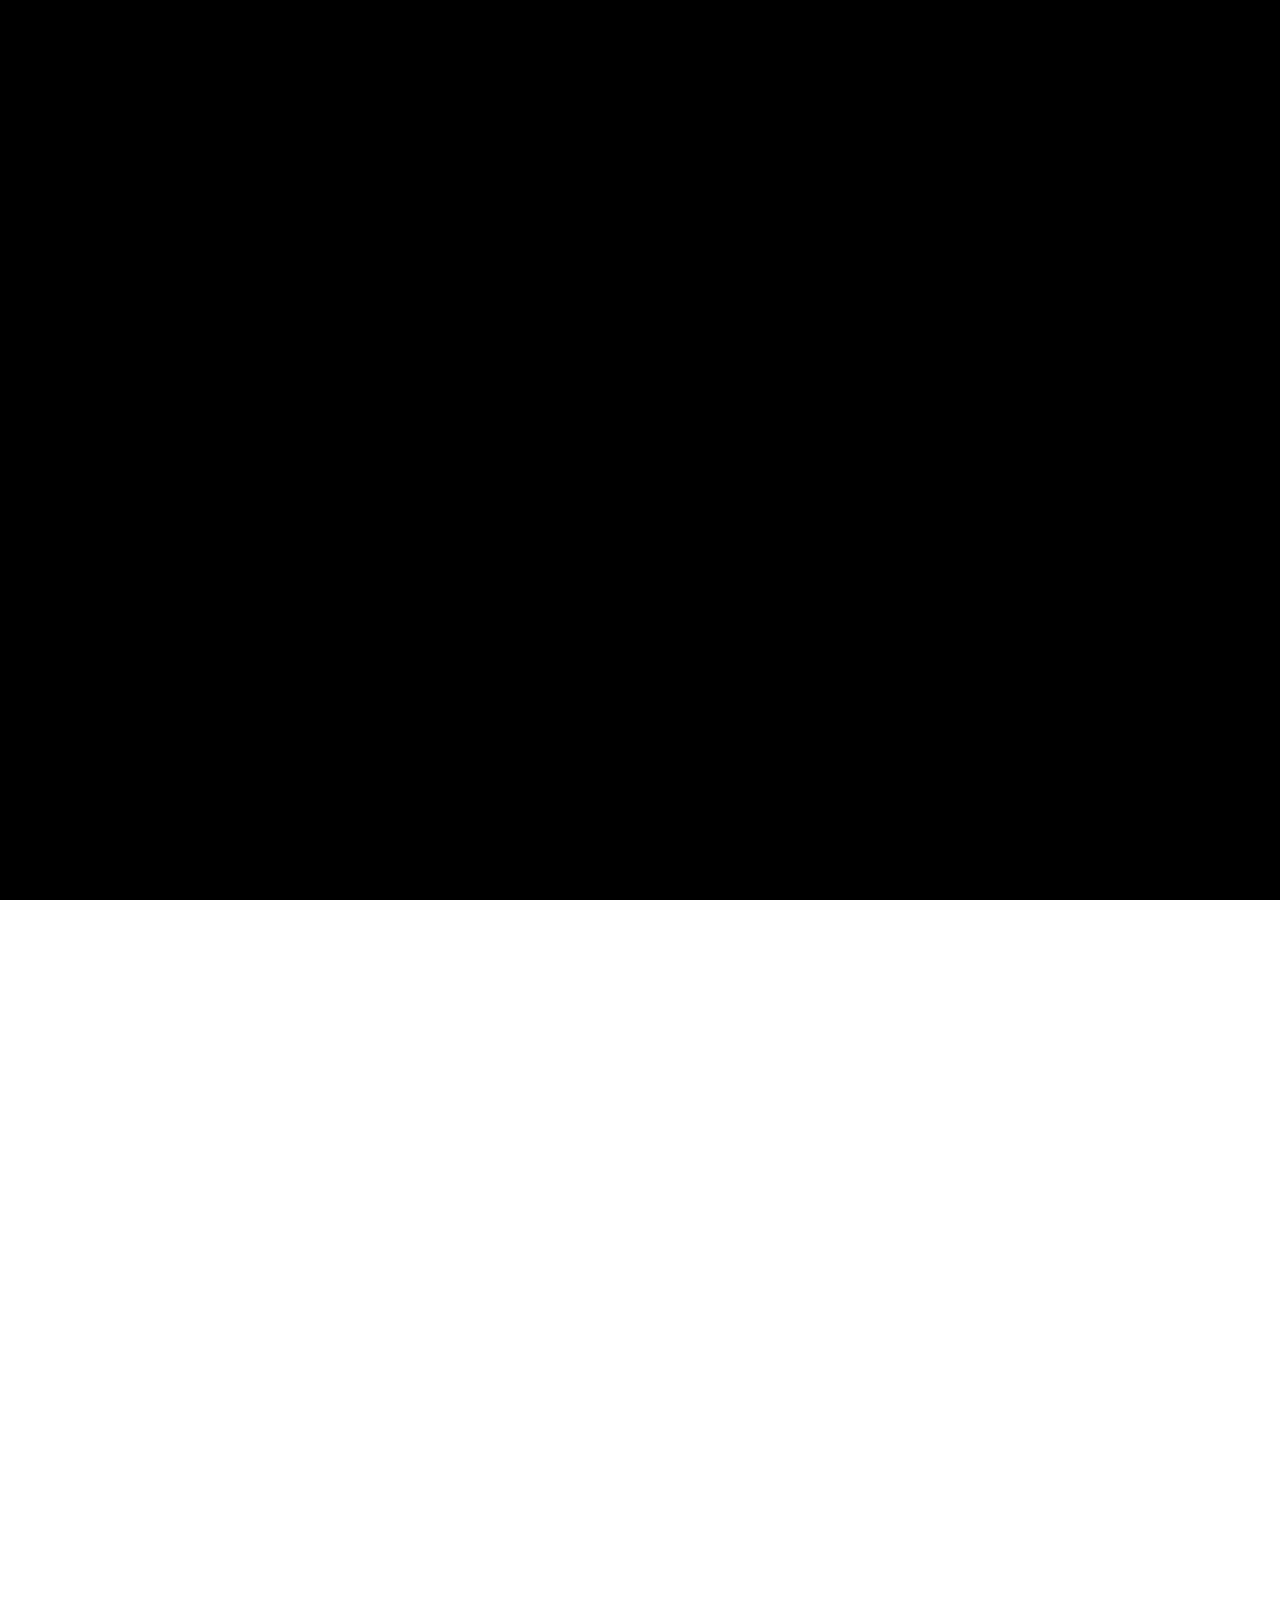
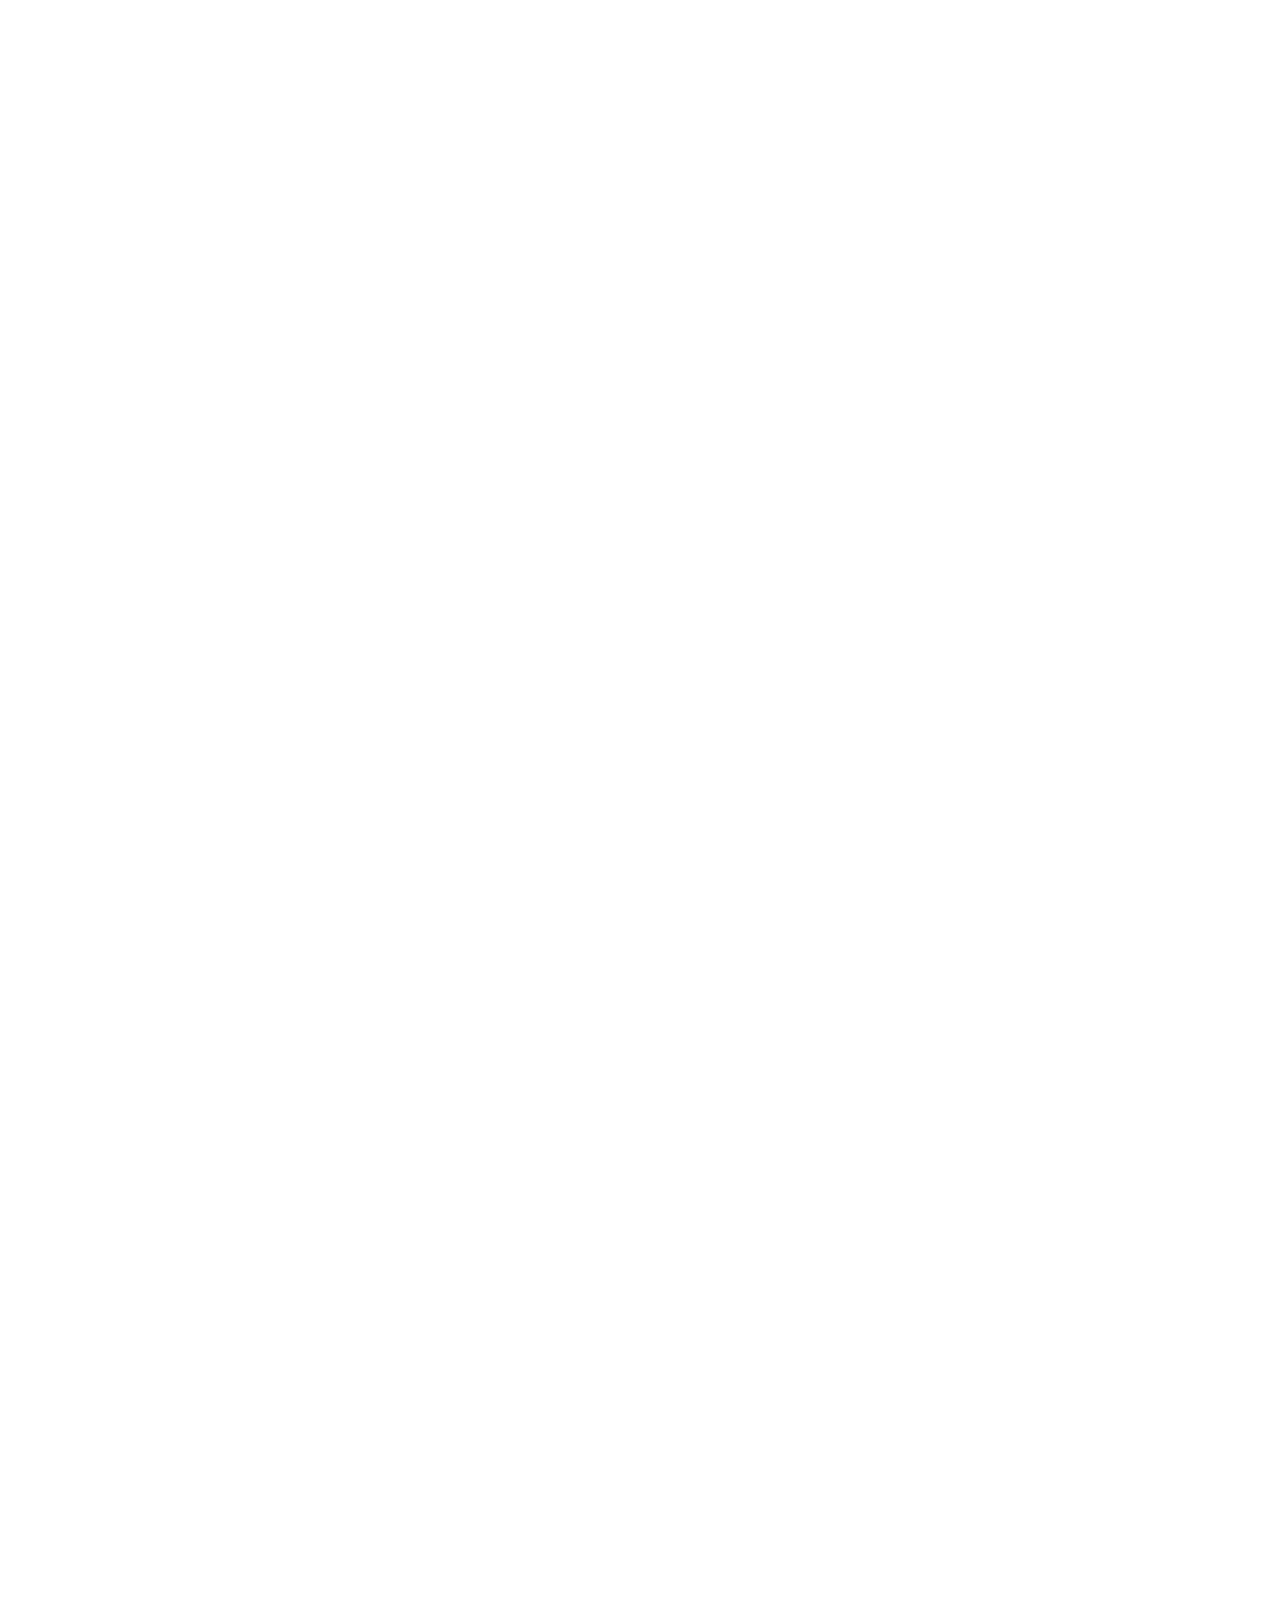
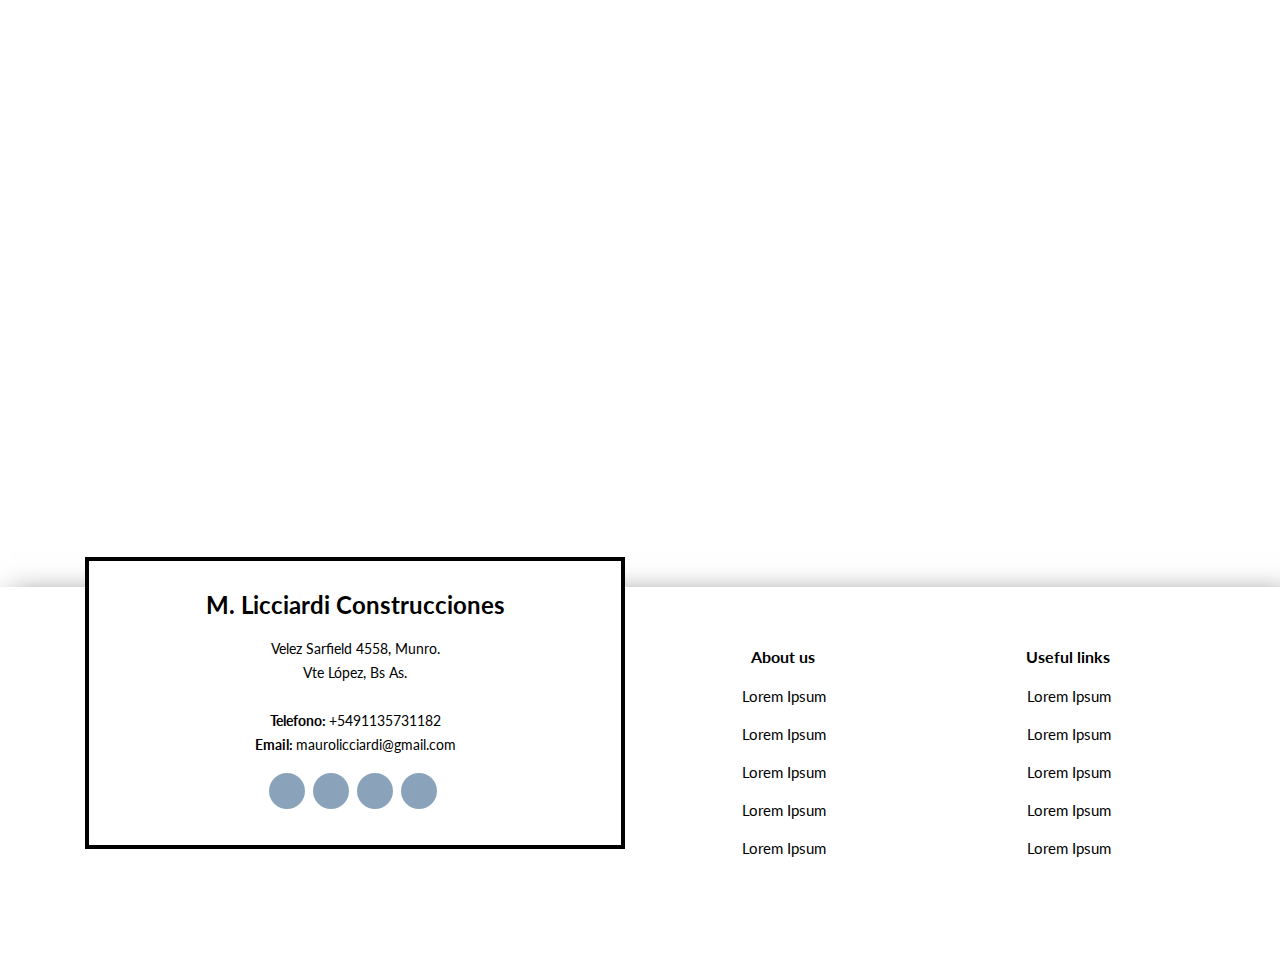
==== index.html @ 8942b412 "Add files via upload" ====
<!doctype html>
<html lang="en">
  <head>
    <title>M. Licciardi
    </title>
    <!-- Required meta tags -->
    <meta charset="utf-8">
    <meta name="viewport" content="width=device-width, initial-scale=1, shrink-to-fit=no">

    <!-- Bootstrap CSS -->
    <link rel="stylesheet" href="https://stackpath.bootstrapcdn.com/bootstrap/4.3.1/css/bootstrap.min.css" integrity="sha384-ggOyR0iXCbMQv3Xipma34MD+dH/1fQ784/j6cY/iJTQUOhcWr7x9JvoRxT2MZw1T" crossorigin="anonymous">
    <!-- main -->
    <link rel="stylesheet" href="main.css">
    <!-- fontawesome -->
    <link rel="stylesheet" href="https://cdnjs.cloudflare.com/ajax/libs/font-awesome/5.14.0/css/all.min.css" integrity="sha512-1PKOgIY59xJ8Co8+NE6FZ+LOAZKjy+KY8iq0G4B3CyeY6wYHN3yt9PW0XpSriVlkMXe40PTKnXrLnZ9+fkDaog==" crossorigin="anonymous" />
    <!-- googlefonts -->
    <link href="https://fonts.googleapis.com/css2?family=Lato:wght@400;700;900&display=swap" rel="stylesheet">
    <!-- animate.css -->
    <link
    rel="stylesheet"
    href="https://cdnjs.cloudflare.com/ajax/libs/animate.css/4.1.1/animate.min.css"
  />

  <style>
    .intro{
background:black;
position:fixed;
top:0;
left:0;
width:100%;
height: 100%;
display:flex;
align-items: center;
justify-content: center;
z-index: 9999;
}
.slider{
    background:rgb(163,193,207);
    position:fixed;
    top:0;
    left:0;
    width: 100%;
    height: 100%;
    transform:translateY(100%)
}

.intro-text{
    color:rgb(227,242,255);
    font-size:3rem;
    letter-spacing: 3px;
    text-align:center;
}

 .hide{
    background: black;
    overflow: hidden;
} 
.hide span{
    transform: translateY(100%);
    display:inline-block;
} 

</style>
</head>
  <body>
      <!-- nav -->
      <nav class="navbar navbar-expand-lg navbar-light nav-bg fixed-top py-2" id="mainNav">
        
      
        <div class="logo-container">
        <img class="logo" src="images/m.png" alt=""></div>
        <a class="navbar-brand" href="#">Celular/WhatsApp: 15-3573-1182 <i class="fab fa-whatsapp"></i></a>
        <button class="navbar-toggler navbar-toggler-right" type="button" data-toggle="collapse"data-target="#myNavbar"aria-controls="myNavbar"aria-expanded="false"aria-label="Toggle navigation">
          <span class="navbar-toggler-icon"></span>
        </button>
        <div class="collapse navbar-collapse animate__animated animate__backInDown" id="myNavbar">
          <ul class="navbar-nav ml-auto my-2 my-lg-0">
            <li class="nav-item"><a class="nav-link actv" href="#">Home</a></li>
            <li class="nav-item"><a class="nav-link text-dark" href="#">Sobre mí</a></li>
            <li class="nav-item"><a class="nav-link text-dark" href="#">Servicios</a></li>
            <li class="nav-item"><a class="nav-link text-dark" href="Gallery/gallery.html">Galería</a></li>
            <li class="nav-item"><a class="nav-link text-dark" href="#">Presupuesto</a></li>
          </ul>
        </div>
      
      </nav>
      <!-- Hero -->
      <section id="hero" class="d-flex justify-content-center align-items-center">
        <div class="titulos">
          <div class="">
        <h1 class="titulo">Mauro Licciardi</h1></div>
        <h3 class="titulo2">Construcción</h3>
      </div>
        <div id="heroCarousel"class="container carousel carousel-fade"data-ride="carousel">
          <!-- slide1 -->
          <div class="carousel-item active">
            <div class="carousel-container">
              <!-- <h2 class="animate__animated animate__backInDown">
                Servicios de <span>Construcción/Albañilería</span>
              </h2> -->
              <p class="animate__animated animate__fadeInUp">
                Asesoramiento a Domicilio - Presupuesto Sin Cargo<br>
                Atención Personalizada<br>
               </p>
              <a href="#"class="btn hero-btn animate__animated animate__backInUp">
                Más Info
              </a>
            </div>
          </div>

          <!-- slide2 -->
          <div class="carousel-item">
            <div class="carousel-container">
              <!-- <h2 class="animate__animated animate__backInDown">
                Lorem Ipsum
              </h2> -->
              <p class="animate__animated animate__fadeInUp">
                Albañilería - Pintura - Electricidad<br>
                Sanitarios - Plomería<br>
              </p>
              <a href="#"class="btn hero-btn  animate__animated animate__backInUp">
                Más Info
              </a>
            </div>
          </div>

          <!-- slide3 -->
          <div class="carousel-item">
            <div class="carousel-container">
              <!-- <h2 class="animate__animated animate__backInDown">
                Lorem Ipsum-2
              </h2> -->
              <p class="animate__animated animate__fadeInUp">
                Impermeabilización - Techos - Terrazas<br>
                Frentes - Pisos<br>
                </p>
              <a href="#"class="btn hero-btn  animate__animated animate__backInUp">
                Más Info
              </a>
            </div>
          </div>

          <a class="carousel-control-prev" href="#heroCarousel"role="button"data-slide="prev">
            <span class="carousel-control-prev-icon fas fa-chevron-left"aria-hidden="true"></span>
            <span class="sr-only">Previous</span>
          </a>

          <a class="carousel-control-next" href="#heroCarousel"role="button"data-slide="next">
            <span class="carousel-control-next-icon fas fa-chevron-right"aria-hidden="true"></span>
            <span class="sr-only">Next</span>
          </a>

        </div>
      </section>
      <div class="intro">
        <div class="intro-text">
            <h1 class="hide">
                <span class="text">Construcción</span>
            </h1>
           
            <h1 class="hide">
                <span class="text" style="color:rgb(144, 144, 207);">Albañileria</span>
            </h1>

            <h1 class="hide">
              <span class="text">Pintura</span>
          </h1>
           
            <h1 class="hide">
                <span class="text" style="color:rgb(103, 185, 103);">Electricidad</span>
            </h1>
           
            <h1 class="hide">
              <span class="text" >Techos</span>
          </h1>
         
          <h1 class="hide">
            <span class="text" style="color:rgb(182, 87, 182);">Plomería</span>
        </h1>
        </div>
    </div>
    

      <!-- Quine soy? -->
      <section id="sobremi" class="sobremi container mt-5 pt-3">
        <h2 class="text-center">Sobre Mí</h2>
        <div class="container-sobremi">
          <div class="sobremi-texto">
      
      <p class="text-center">Me llamo Mauro. Soy <strong>maestro mayor de obras</strong>. Trabajo en la zona norte del <strong>Gran Buenos Aires</strong>, en el partido de <strong>Vicente López</strong> y alrededores.</p><p class="text-center">Hago <strong>albañilería</strong> en general, incluyendo pequeños trabajos de pocos metros cuadrados. Doy <strong>asesoramiento</strong> a aquellas personas que cuentan con un espacio y quieren aprovecharlo de la mejor manera a la hora de construir.</p><p class="text-center"> Soy especializado en todas las ramas de la <strong>construccion</strong>: electricidad, plomeria, albañileria, durlock, techos, pintura, ceramicos, porcelanatos, demoliciones.</p><p class="text-center">Tengo una amplia <strong>experiencia de trabajo</strong>, me dedico a la construccion hace más de <strong>15 años</strong>. Me apasiona mi trabajo y satisfacer a los clientes ayudando y solucionando responsablemente sus necesidades. </p></div>
            <div class="sobremi-img">
              <img src="images/mauro.jpg" alt="">
            </div>
    </div>
      </section>


      <!-- Nosotros -->
      <section id="servicios" class="mt-5">
        <div class="container">
          <div class="row justify-content-center">
            <div class="col-md-8 text-center heading-section">
              <h2 class="mb-3 pt-3">Servicios</h2>
            </div>
          </div>

          <div class="row tabs mt-4">
            <div class="col-md-4">
              <ul class="nav nav-pills nav-fill d-md-flex d-block flex-column">
                <li class="nav-item text-left">
                  <a class="text-center nav-link active py-4"data-toggle="tab" href="#about-1">Construcción</a>
                </li>
                <li class="nav-item text-left">
                  <a class="text-center nav-link py-4"data-toggle="tab" href="#about-2">Pintura</a>
                </li>
                <li class="nav-item text-left">
                  <a class="text-center nav-link py-4"data-toggle="tab" href="#about-3">Electricidad</a>
                </li>
                <li class="nav-item text-left">
                  <a class="text-center nav-link py-4"data-toggle="tab" href="#about-4">Techos</a>
                </li>
                <li class="nav-item text-left">
                  <a class="text-center nav-link py-4"data-toggle="tab" href="#about-5">Plomería</a>
                </li>
                
              </ul>
            </div>
            <div class="col-md-8">
              <div class="tab-content">
                <div class="tab-pane container p-0 active" id="about-1">
                  <div class="img about1"></div>
                  <h3 class="text-center">Construcción/Albañilería</h3>
                  <p class="text-center">Cimientos, Estructuras, Losas, Manposteria, Revoques, Pisos, Colocación de Aberturas, Colocación de Revestimientos, Ceramica, Porcelanatos, Piedras, Lajas, Baldosas, Revestimientos plasticos, Remodelaciones de Baños y Cocinas.
                   </p>
                </div>
                <!-- ----  -->
                <div class="tab-pane container p-0" id="about-2">
                  <div style="background-size: cover" class="img about2"></div>
                  <h3 class="text-center">Pintura</h3>
                  <p class="text-center">Interior, Exterior, Latex, Esmalte Sintético, Acrílico, Lacado, Enduido, Barniz, Tarquini, Impermeabilizantes, Frentes, Contra Frentes, Medianeras, Terrazas.</p>
                </div>
                <!-- ----  -->
                <div class="tab-pane container p-0" id="about-3">
                  <div class="img about3"></div>
                  <h3 class="text-center">Electricidad</h3>
                  <p class="text-center">Iluminación, Instalación de tomas, Cambio de tomas, Enchufes, Instalación de Disyuntor, Térmicas, Protector de Tensión, Ventiladores</p>
                </div>
                <!-- ----  -->
                <div class="tab-pane container p-0" id="about-4">
                  <div class="img about4"></div>
                  <h3 class="text-center">Techos</h3>
                  <p class="text-center">Realización de techos de tejas, chapas, pizarras y pérgolas. Impermeabilización de lozas. Colocación y reparación de membranas, zinguerías y todo tipo de canaletas.
                  </p>
                </div>
                <!-- ----  -->
                <div class="tab-pane container p-0" id="about-5">
                  <div class="img about5"></div>
                  <h3 class="text-center">Plomería/Sanitarios</a></h3>
                  <p class="text-center">Plomería en general. Pruebas hidráulicas y reparación de filtraciones. Reparación e instalación de llaves de paso, grifería, bachas, sifones, flexibles, válvulas, mochilas de inodoro, bidets, termotanques y calefones, accesorios (baños, cocinas, lavaderos, etc).</p>
                </div>
                <!-- ----  -->
                
              </div>
            </div>
          </div>
        </div>
      </section>


  

<!-- Trabajos  -->

<section id="trabajos">
  <div class="container trabajos mt-5">
    <div class="text-center">
      <h2 class="pt-3">Galería</h2>
      <p>Hacé click para ver trabajos realizados.</p>
    </div>
    <div class="row no-gutters">
      <div class="col-lg-6">
        <a class="project-item"href="Gallery/gallery.html">
          <span class="text">
            
          </span>
          <img src="images/plomeria.jpg" class="img-fluid" alt="">
        </a>
      </div>
      <!--  -->
      <div class="col-lg-6">
        <a class="project-item"href="Gallery/gallery.html">
          <span class="text">
            
          </span>
          <img src="images/plomeria.jpg" class="img-fluid" alt="">
        </a>
      </div>
      <!--  -->
      <div class="col-lg-6">
        <a class="project-item"href="Gallery/gallery.html">
          <span class="text">
            
          </span>
          <img src="images/plomeria.jpg" class="img-fluid" alt="">
        </a>
      </div>
      <!--  -->
      <div class="col-lg-6">
        <a class="project-item"href="Gallery/gallery.html">
          <span class="text">
            
          </span>
          <img src="images/plomeria.jpg" class="img-fluid" alt="">
        </a>
      </div>
      <!--  -->
     
    </div>
  </div>
</section>

<!-- Contacto -->

<section id="contact" class="container text-center get_in_touch">
  <h2 class="pt-3">Contactame</h2> 
  <p>Envía el formulario y me contactaré a la brevedad.</p>

  <div class="container">
    <div class="contact-form row">
      <div class="form-field col-lg-6">
        <input id="name" class="input-text" type="text" name="">
        <label for="name" class="label">nombre</label>
      </div>
      <div class="form-field col-lg-6">
        <input id="email" class="input-text" type="email" name="">
        <label for="email" class="label">email</label>
      </div>
      <div class="form-field col-lg-6">
        <input id="asunto" class="input-text" type="text" name="">
        <label for="asunto" class="label">asunto</label>
      </div>
      <div class="form-field col-lg-6">
        <input id="tel" class="input-text" type="text" name="">
        <label for="tel" class="label">teléfono</label>
      </div>
      <div class="form-field col-lg-12">
        <input id="mensaje" class="input-text" type="text" name="">
        <label for="mensaje" class="label">mensaje</label>
      </div>
      <div class="form-field col-lg-12">
        <input class="submit-btn" type="submit" value="Enviar" name="">
      </div>
    </div>
  </div>
</section>

<!-- Footer -->

<footer class="footer mt-5">
  <div class="footer-top">
    <div class="container">
      <div class="row">
        <div class="col-lg-6 col-md-4">
          <div class="footer-des">
            <h3>M. Licciardi Construcciones</h3>
           
            <p class="pt-3">Velez Sarfield 4558, Munro.<br>
            Vte López, Bs As.<br><br><strong>
              Telefono:
            </strong>
          +5491135731182<br>
        <strong>
          Email:
        </strong>
      maurolicciardi@gmail.com<br></p>
      <div class="social-links mt-3">
        <a href="" class=""><i class="fab fa-twitter">

        </i></a>
        <a href="" class=""><i class="fab fa-facebook">
          
        </i></a>
        <a href="" class=""><i class="fab fa-instagram">
          
        </i></a>
        <a href="" class=""><i class="fab fa-linkedin">
          
        </i></a>
      </div>
          </div>
        </div>
        <div class="col-lg-3 col-md-4 footer-links">
          <h4 class="d-flex flex-column text-center">About us</h4>
          <ul>
            <li class="d-flex flex-column text-center">
              <a href=""><i class="fas fa-chevron-right"></i>Lorem Ipsum</a>
            </li>
            <li class="d-flex flex-column text-center">
              <a href=""><i class="fas fa-chevron-right"></i>Lorem Ipsum</a>
            </li>
            <li class="d-flex flex-column text-center">
              <a href=""><i class="fas fa-chevron-right"></i>Lorem Ipsum</a>
            </li>
            <li class="d-flex flex-column text-center">
              <a href=""><i class="fas fa-chevron-right"></i>Lorem Ipsum</a>
            </li>
            <li class="d-flex flex-column text-center">
              <a href=""><i class="fas fa-chevron-right"></i>Lorem Ipsum</a>
            </li>
            
          </ul>
        </div>
        <div class="col-lg-3 col-md-4 footer-links">
          <h4 class="d-flex flex-column text-center">Useful links</h4>
          <ul>
            <li class="d-flex flex-column text-center">
              <a href=""><i class="fas fa-chevron-right"></i>Lorem Ipsum</a>
            </li>
            <li class="d-flex flex-column text-center">
              <a href=""><i class="fas fa-chevron-right"></i>Lorem Ipsum</a>
            </li>
            <li class="d-flex flex-column text-center">
              <a href=""><i class="fas fa-chevron-right"></i>Lorem Ipsum</a>
            </li>
            <li class="d-flex flex-column text-center">
              <a href=""><i class="fas fa-chevron-right"></i>Lorem Ipsum</a>
            </li>
            <li class="d-flex flex-column text-center">
              <a href=""><i class="fas fa-chevron-right"></i>Lorem Ipsum</a>
            </li>
            
          </ul>
        </div>
        
      </div>
    </div>
  </div>
</footer>




    <!-- Optional JavaScript -->
    <!-- jQuery first, then Popper.js, then Bootstrap JS -->
    <script src="https://code.jquery.com/jquery-3.3.1.slim.min.js" integrity="sha384-q8i/X+965DzO0rT7abK41JStQIAqVgRVzpbzo5smXKp4YfRvH+8abtTE1Pi6jizo" crossorigin="anonymous"></script>
    <script src="https://cdnjs.cloudflare.com/ajax/libs/popper.js/1.14.7/umd/popper.min.js" integrity="sha384-UO2eT0CpHqdSJQ6hJty5KVphtPhzWj9WO1clHTMGa3JDZwrnQq4sF86dIHNDz0W1" crossorigin="anonymous"></script>
    <script src="https://stackpath.bootstrapcdn.com/bootstrap/4.3.1/js/bootstrap.min.js" integrity="sha384-JjSmVgyd0p3pXB1rRibZUAYoIIy6OrQ6VrjIEaFf/nJGzIxFDsf4x0xIM+B07jRM" crossorigin="anonymous"></script>
    <script src="https://cdnjs.cloudflare.com/ajax/libs/gsap/3.5.1/gsap.min.js" integrity="sha512-IQLehpLoVS4fNzl7IfH8Iowfm5+RiMGtHykgZJl9AWMgqx0AmJ6cRWcB+GaGVtIsnC4voMfm8f2vwtY+6oPjpQ==" crossorigin="anonymous"></script>
    <script src="script.js"></script>
    <script src="app.js"></script>
  </body>
</html>
---- main.css ----
*{
    margin:0;
    padding:0;
    box-sizing: border-box;
}
body{
    font-family: 'Lato', sans-serif;
}
.nav-bg{
    background: rgba(255,255,255,0.8);
    padding: 0!important;
}
.actv{
    background: #38628a96!important;
    color:#fff!important;
}
.actv:hover{
    background: #073763!important;
}

.navbar-nav .nav-link{
    font-size:1rem;
    border-radius: 5px;
    transition: all 1s ease;
    background: none;
    /* color: #000!important; */
    padding:0.5rem 0;
    display: inline-block;
    vertical-align: middle;
    transform: perspective(1px) translateZ(0);
    box-shadow: 0 0 1px rgba(0,0,0,0);
    transition-duration: 0.5s;
    transition-property: transform;
    transform-origin: 0 100%;
}



.navbar-nav .nav-link:hover{
    color: white!important;
    background: #073763;
    transform: skew(-10deg)!important;
    font-weight: bold;
}
.navbar-nav .nav-item{
    margin: 0 5px;
}
.navbar-brand{
    font-size:1.5rem;
}

.navbar-toggler{
    outline:none!important;
}
.logo-container{
    width:  10%;
}
.logo{
    width:100%;
    height:100%;
}
.fa-whatsapp{
    color:green;
}
/* Hero */
.titulos{
    position: absolute;
    top:20%;
    z-index: 4;
}

.titulo{
font-size:5rem;
color:#95b7d6;
letter-spacing: 5px;
text-shadow: -1px -1px 1px black, -2px -2px 1px black, 2px 2px 1px black,  1px 1px 1px black;
text-align: center;
text-transform: uppercase;

}
@keyframes animate{
    0%{
        background-position: 0 100%;
    } 
    50%{
        background-position: 100% 0%;
    } 
    100%{
        background-position: 0 100%;
    } 
}
.titulo2{
    z-index:4;
    text-align: center;
    letter-spacing: 5px;
    color: beige;
    text-shadow: 1px 1px 1px black, 2px 2px 2px black;
}

.carousel-container p{
    margin-top: 20rem!important;
    color: beige;
    font-size:1.4rem;
    text-shadow: 2px 2px 3px black; 
}

#hero{
    width:100%;
    height: 100vh;
    overflow:hidden;
    position:relative;
}

#hero:after{
    content:'';
    position:absolute;
    left:50%;
    top:0;
    width:130%;
    height: 95%;
    background:radial-gradient(rgba(0, 0, 0, 0.549) 30%, rgba(255, 255, 255, 0.404) 80%),url("images/hero4.jpg")center top no-repeat;
    background-size: cover;
    border-radius: 0 0 50% 50%;
    z-index:0;
    transform:translateX(-50%) rotate(0deg);
}
#hero:before{
    content: '';
    position: absolute;
    left: 50%;
    top:0;
    width:130%;
    height: 96%;
    background:rgba(110,155,39,0.8);
    opacity:0.3;
    z-index:0;
    border-radius: 0 0 50% 50%;
    transform: translateX(-50%)translateY(18px)rotate(2deg);
}

#hero .carousel-container{
    display:flex;
    justify-content: center;
    align-items: center;
    flex-direction: column;
    text-align: center;
    bottom:0;
    top:0;
    left:0;
    right:0;
}


#hero .carousel-control-prev, #hero .carousel-control-next{
    width:10%;
}
#hero .carousel-control-next-icon, #hero .carousel-control-prev-icon{
    background: none;
    font-size:48px;
    line-height: 1;
    width:auto;
    height: auto;
}
#hero .carousel-control-next-icon:hover, #hero .carousel-control-prev-icon:hover{
    color: #38628a96;
}
#hero .hero-btn{
    font-weight: bold;
    font-size:16px;
    letter-spacing: 1px;
    display:inline-block;
    padding:12px 32px;
    border-radius: 50px;
    transition:0.5s;
    line-height: 1;
    margin:10px;
    color:beige;
    animation-delay:0.5s;
    border:2px solid beige;
    /* background: #000; */
    
}

#hero .hero-btn:hover{
    background: #073763;
    color: #fff;
    text-decoration: none;
    
}
@media(min-width:1024px){
    #hero p{
        width:60%;
    }
    #hero .carosuel-control-prev,
    #hero .carosuel-control-next{
        width:5%;
    }
}
@media(max-width:768px){
    
    .carousel-container p{
        font-size:1rem;
    }
    .titulo{
        font-size:2.5rem;
    }
    .titulo2{
        font-size: 1.5rem;
    }
    #hero:after{
        width:180%;
        height: 95%;
        border-radius: 0 0 50% 50%;
        transform: translateX(-50%)rotate(0deg);
    }
    #hero:before{
        top:0;
        width:180%;
        height: 94%;
        border-radius: 0 0 50% 50%;
        transform: translateX(-50%)translateY(20px)rotate(4deg);
    }
    .sobremi-img img{
        margin-bottom:5%;
    }
}
@media(max-width:575px){
    #hero:after{
            left:40%;
            top:0;
            width:200%;
            height:95%;
            border-radius: 0 0 50% 50%;
            transform: translateX(-50%)rotate(0deg);
    }
    #hero:before{
        left:50%;
        top:0;
        width:200%;
        height:94%;
        border-radius: 0 0 50% 50%;
        transform: translateX(-50%)translateY(20px)rotate(4deg);
    }
    .navbar-brand {
        font-size:0.8rem;
        
    }
    #hero .carousel-control-next-icon, #hero .carousel-control-prev-icon{
        font-size:24px;
        
    }
    
}



/* Sobre Mi  */
.sobremi{
    border:1px solid black;
    opacity:0;
    box-shadow: 10px 10px 30px 0px rgba(0,0,0,0.6);
}
.opacidad{
    animation: opacidad 2s ease forwards;
}
@keyframes opacidad{
    0%{opacity:0}
    100%{opacity:1}
}


.sobremi-texto{
    width:40%;
    display:flex;
    align-items: center;
    flex-direction:column;
    justify-content: center;
    font-size:1.2rem;
}

.sobremi-img{
    width:40%;  
}
.sobremi-img img{
    width:  100%;
    height:100%;
    border-radius: 10px;
    filter:sepia(0.5);
    
   
}
.container-sobremi{
    display:flex;
    flex-wrap: nowrap;
    align-items: center;
    justify-content: space-around;
}



/* Nosotros */
#servicios{
        opacity:0;
        
}
#servicios > .container{
    border:1px solid #000;
    box-shadow: 10px 10px 30px 0px rgba(0,0,0,0.6);
}
.tabs .nav-pills .nav-item{
    margin-bottom: 10px;
}
.tabs .nav-pills .nav-item .nav-link{
    background: #fff;
    border-radius: 4px;
    color:#000;
    font-weight: bold;
    border:1px solid rgba(0,0,0,0.3);
    font-size: 20px;
    line-height: 30px;
    transition: all 0.5s ease;
}
.tabs .nav-pills .nav-item .nav-link:hover{
    background: rgba(0, 0, 0, 0.473);
    color: white;
}
.tabs .nav-pills .nav-item .nav-link span{
    color:#053001;
    font-size:30px;

}
.tabs .nav-pills .nav-item .nav-link.active{
    color:#fff;
    background: #073763;
    
}
.tabs .nav-pills .nav-item .nav-link.active span{
    color:#fff;
}
.tabs .tab-content{
    background: #fff;
    padding:0;
}

/* images size for this section 1000 x 667 */
.tabs .tab-content .img{
    width:100%;
    height: 400px;
    margin-bottom:20px;
}

.tabs .tab-content h3{
    font-weight: bold;
}

.tabs .tab-content p{
    font-size: 1.2rem;
}

.about1{
    background-image: url('images/wall.jpg');
    background-size: cover;
}
.about2{
    background-image: url('images/about-2.jpg');
    /* background-size: cover; */
    filter: sepia(0.3);
}
.about3{
    background-image: url('images/electricidad.jpg');
    background-size: cover;
    filter: sepia(0.3);
}
.about4{
    background-image: url('images/techo.jpg');
    filter: sepia(0.3);
    background-size: cover;
}
.about5{
    background-image: url('images/plomeria.jpg');
    background-size: cover;
}





/* Trabajos  */
#trabajos{
    opacity: 0;
    
}
.trabajos{
    border:1px solid #000;
    box-shadow: 10px 10px 30px 0px rgba(0,0,0,0.6);
}
.trabajos p{
    font-size:1.2rem;
}

.project-item{
    display:block;
    position:relative;
    overflow:hidden;
    max-width: 530px;
    margin:auto auto 16px;
}
.project-item .text {
    display:flex;
    height: 100%;
    width:100%;
    background-color: rgba(38,41,39,0.2);
    position: absolute;
    top: 0;
    bottom:0;
    z-index:1;
}
.project-item .text .des{
    color: #fff;
    margin: auto 32px 32px;
}
.project-item .text .des h2{
    font-size: 14px;
    text-transform: uppercase;
}
.project-item .text .des p{
    font-weight: light;
    font-size: 20px;
}
@media(min-width:992px){
    .project-item{
        max-width:none;
        
    }
    .project-item .text{
        transition:clip-path 0.25s ease-out, background-color 0.7s;
        clip-path:inset(0px);
    }
    .project-item .text .des{
        transition:opacity 0.25s;
        margin-left: 80px;
        margin-right: 80px;
        margin-bottom:80px;
    }
    .project-item img{
        transition: clip-path 0.25s ease-out;
        clip-path: inset(-1px);
    }
    .project-item:hover img{
        clip-path:inset(32px);
    }
    .project-item:hover .text{
        background-color: rgba(0, 0, 0, 0.481);
    }
}

/* Contacto */
#contact{
    opacity:0;
}
.get_in_touch{
    /* max-width:800px; */
    border:1px solid #000;
    margin:50px auto;
    position:relative;
    box-shadow: 10px 10px 30px 0px rgba(0,0,0,0.6);
}
.get_in_touch p{
    font-size:1.2rem;
}
.contact-form .form-field{
    position:relative;
    margin: 32px 0;
}
.contact-form .input-text{
    display: block;
    width: 100%;
    height: 36px;
    border-width: 0 0 2px 0;
    border-color: #5543ca;
    font-size: 18px;
    line-height: 26px;
    font-weight: 400;
}
.contact-form .input-text:focus + .label,
.contact-form .input-text.not-empty + .label{
    transform: translateY(-24px);
}
.contact-form .input-text:focus{
    outline: none;
}
.contact-form .label{
    position: absolute;
    left: 20px;
    bottom: 11px;
    font-size: 18px;
    line-height: 26px;
    color: #5543ca;
    cursor: text;
    text-transform: capitalize  ;
    transition: transform 0.2s ease-in-out;
    margin-bottom:15px!important;
    
}
.contact-form .submit-btn{
    display:inline-block;
    background-image: linear-gradient(125deg, #a72879,#064497);
    color: #fff;
    text-transform: uppercase;
    letter-spacing: 2px;
    font-size:16px;
    padding:8px 16px;
    border: none;
    width:200px;
    cursor: pointer;
}



/* Footer */

.footer{
    background: rgba(255,255,255,0.8);
    box-shadow: 10px 10px 30px 0px rgba(0,0,0,0.6);
    padding:0 0 30px 0;
    font-size:15px;
}
.footer .footer-top{
    padding:60px 0 30px 0;
}
.footer .footer-top .footer-des{
    margin-top:-90px;
    margin-bottom:15px;
    background:white;
    color:#000;
    border:4px solid #000;
    text-align: center;
    padding:30px 20px;
}
.footer .footer-top .footer-des h3{
    font-size:24px;
    margin:0 0 2px 0;
    padding: 2px 0 2px 0;
    line-height: 1;
    font-weight: bold;
}
.footer .footer-top .footer-des p{
    font-size:14px;
    line-height: 24px;
    margin-bottom:0;
}
.footer .footer-top .social-links a{
    font-size:18px;
    display:inline-block;
    background:#38628a96;
    color: #fff;
    line-height: 1;
    padding:8px 0;
    margin-right: 4px;
    border-radius: 50%;
    text-align: center;
    width:36px;
    height: 36px;
    transition: 1s;
}
.footer .footer-top .social-links a:hover{
    background:#000;
    color:#fff;
    text-decoration:none;
    transform:rotate(720deg);
}
.footer .footer-top h4{
    font-size:16px;
    font-weight: bold;
    color: #000;
    position:relative;
    padding-bottom: 12px;
}
.footer .footer-top .footer-links{
    margin-bottom:30px;
}
.footer .footer-top .footer-links ul{
    list-style: none;
    padding:0;
    margin:0;
}
.footer .footer-top .footer-links ul i{
    padding-right:2px;
    color:#000;
    font-size:18px;
    line-height: 1;
}
.footer .footer-top .footer-links ul li{
    padding:10px 0;
    display:flex;
    align-items:center;

}
.footer .footer-top .footer-links ul li:first-child{
    padding-top:0;
}
.footer .footer-top .footer-links ul a{
    color: #000;
    transition: 0.3s;
    display: inline-block;
    line-height: 1;
}
.footer .footer-top .footer-links ul a:hover{
    color:#053001;
}
.footer .footer-top .footer-newsletter form{
    margin-top:30px;
    background:#fff;
    padding: 6px 10px;
    position: relative;
    border-radius: 4px;
}
.footer .footer-top .footer-newsletter form input[type="email"]{
    border:0;
    padding:4px;
    width:calc(100% - 110px);
    outline:none;
}
.footer .footer-top .footer-newsletter form input[type="submit"]{
    position: absolute;
    top:0;
    right:0;
    bottom:0;
    border:0;
    background:none;
    font-size:16px;
    padding: 0 20px;
    background: #053001;
    color: #fff;
    transition: 0.3s;
    border-top-left-radius: 0;
    border-bottom-left-radius: 0;
    border-top-right-radius: 4px;
    border-bottom-right-radius: 4px;
}
.footer .footer-top .footer-newsletter form input[type="submit"]:hover{
    background: #b3f19b;
    color: #053001;

}
@media(max-width:767px){
    .container-sobremi{
        flex-direction: column;
    }
    .sobremi-texto{
        width:80%;
    }
    .sobremi-img{
        width:80%;
    }
    .nav-item a{
        padding:0!important;
    }
    .tabs .tab-content .img{
        width:80%;
        position:relative;
        left:50%;
        transform:translateX(-50%);
    }
    .tabs .tab-content h3{
        font-size: 1.2rem;
    }
    
    .tabs .tab-content p{
        font-size: 1rem;
    }
}
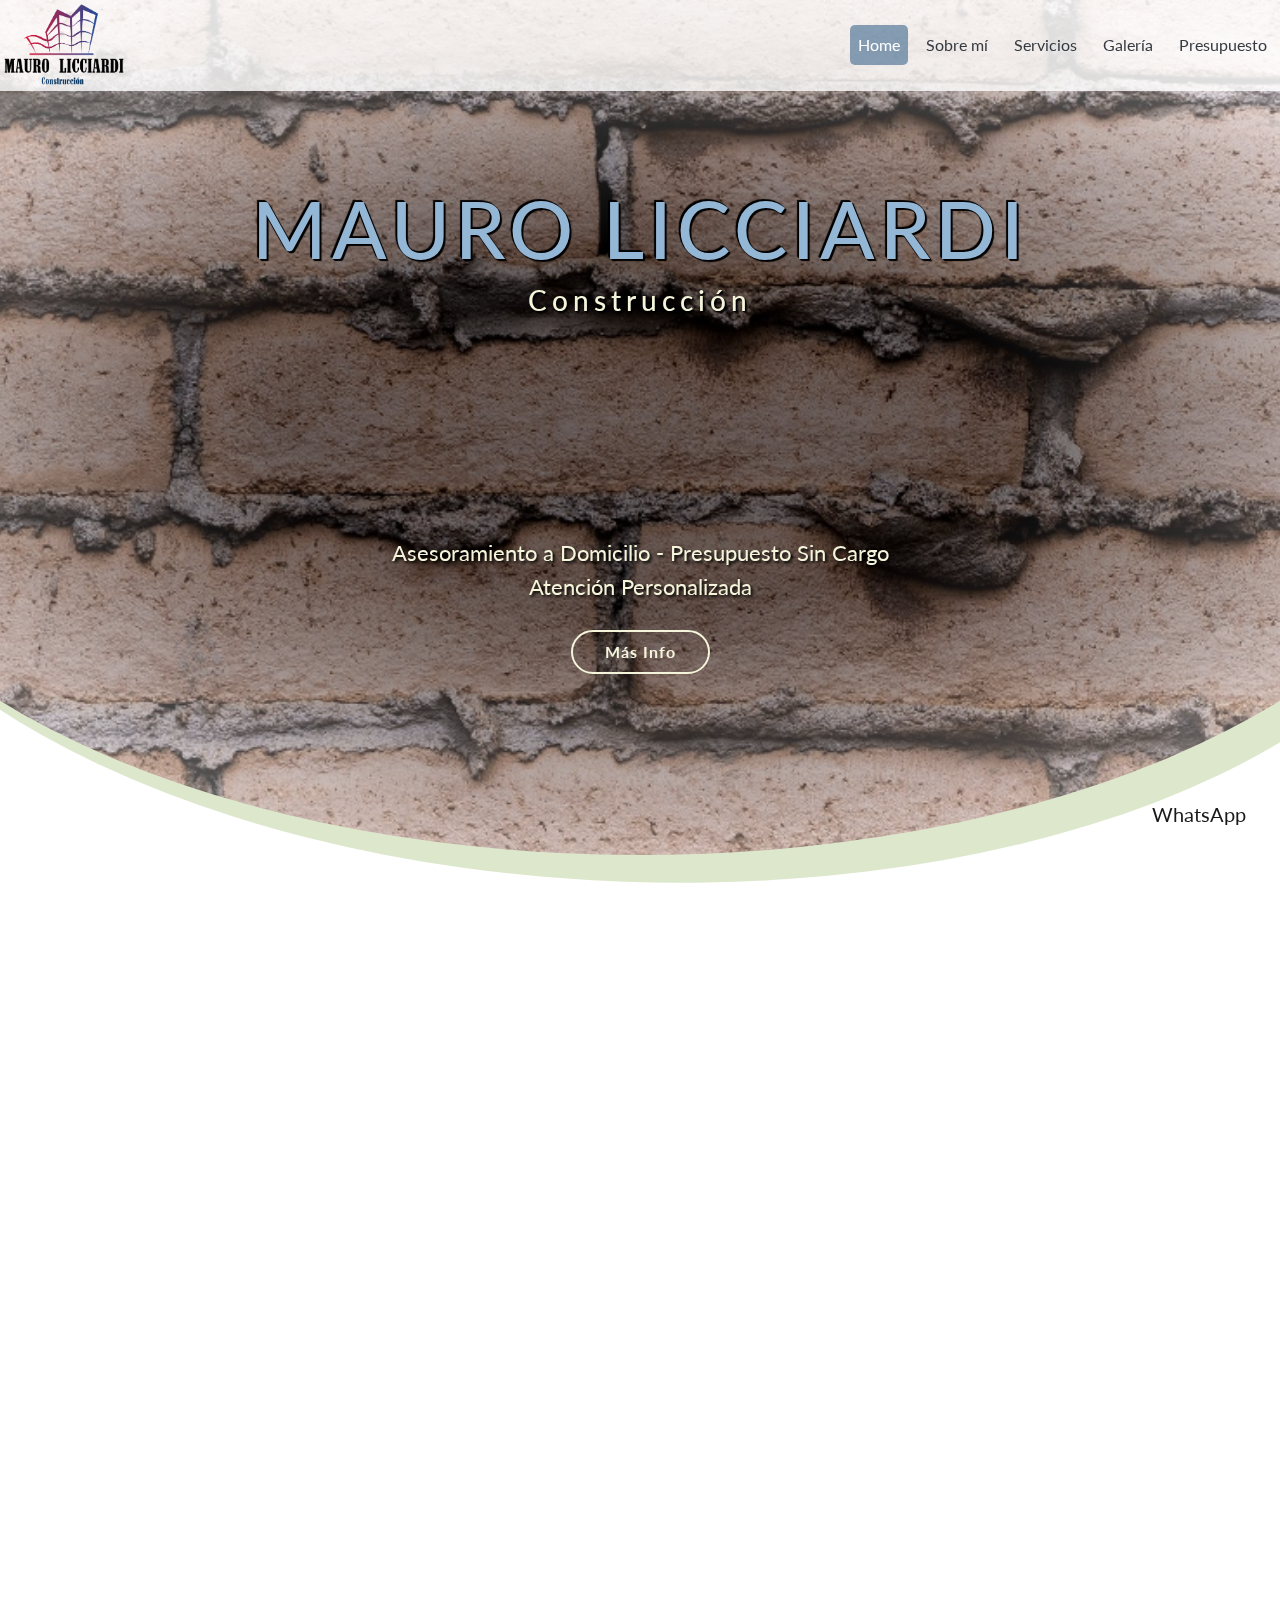
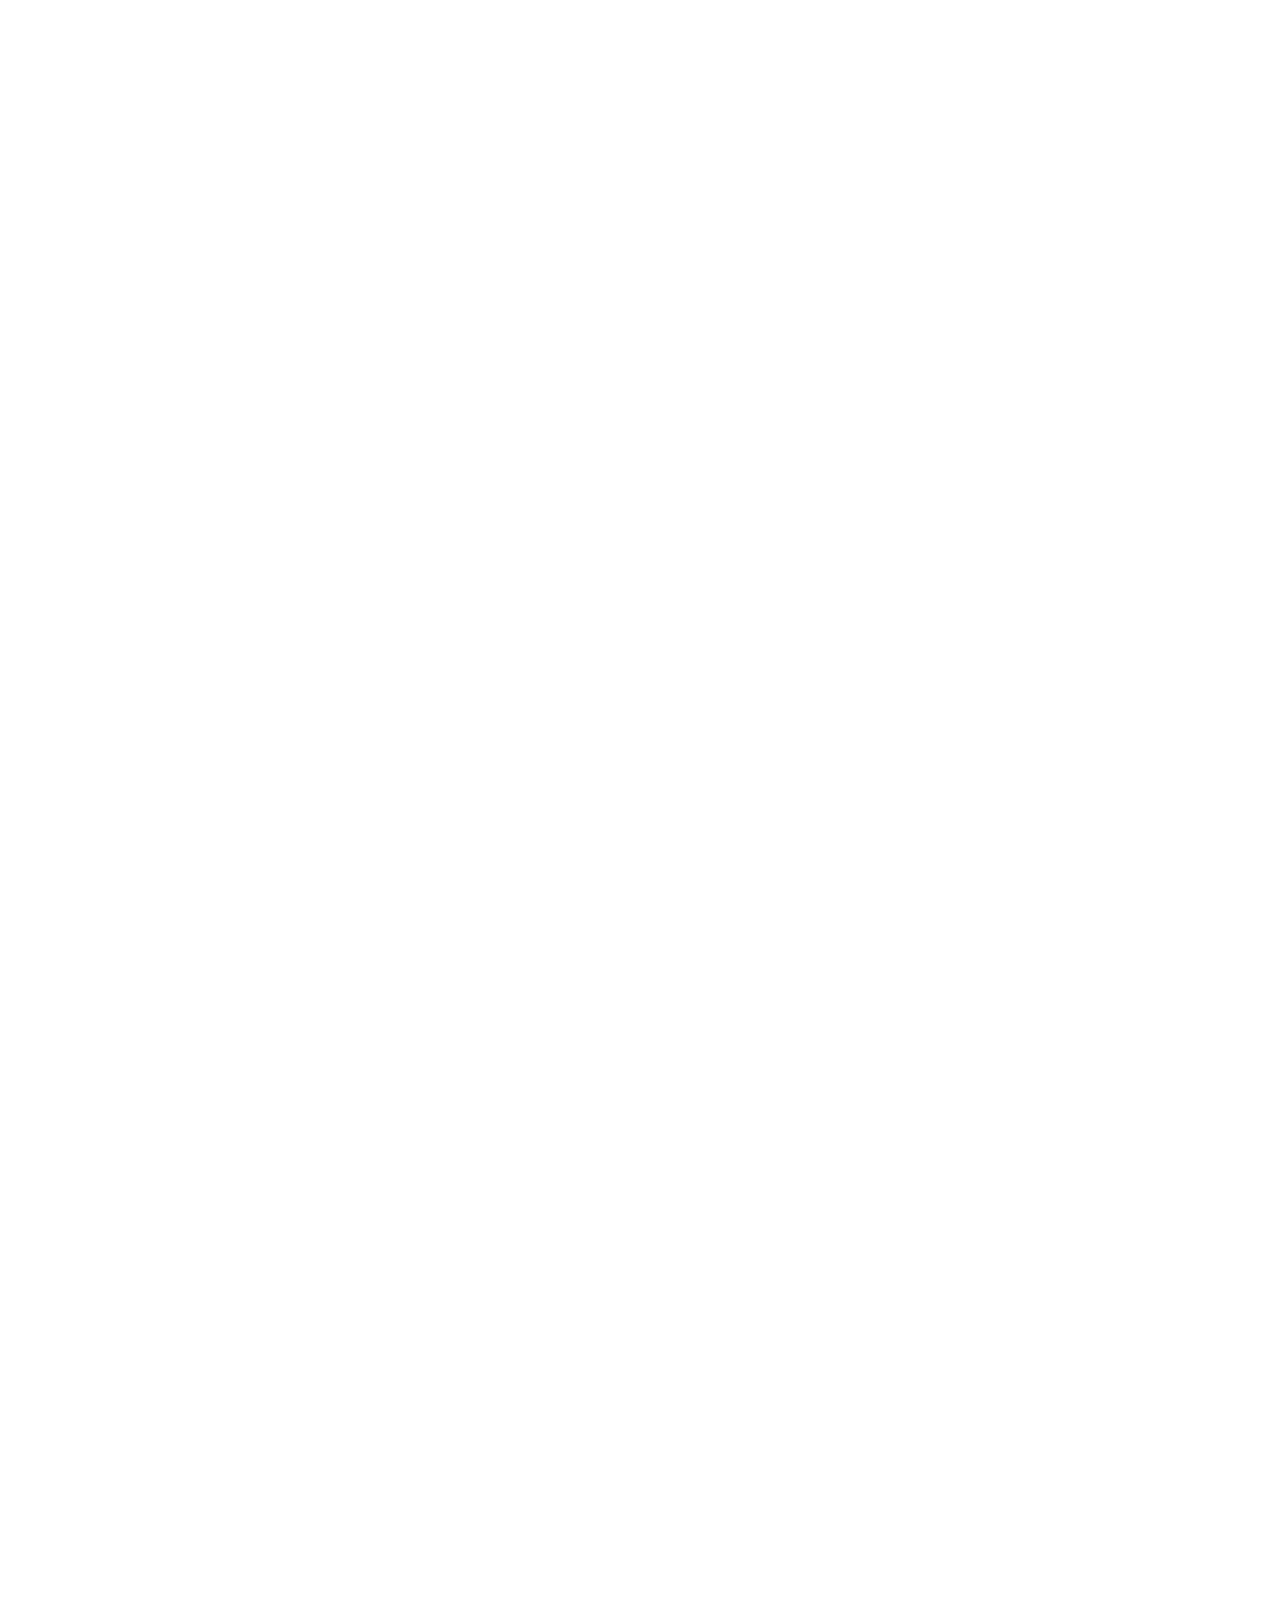
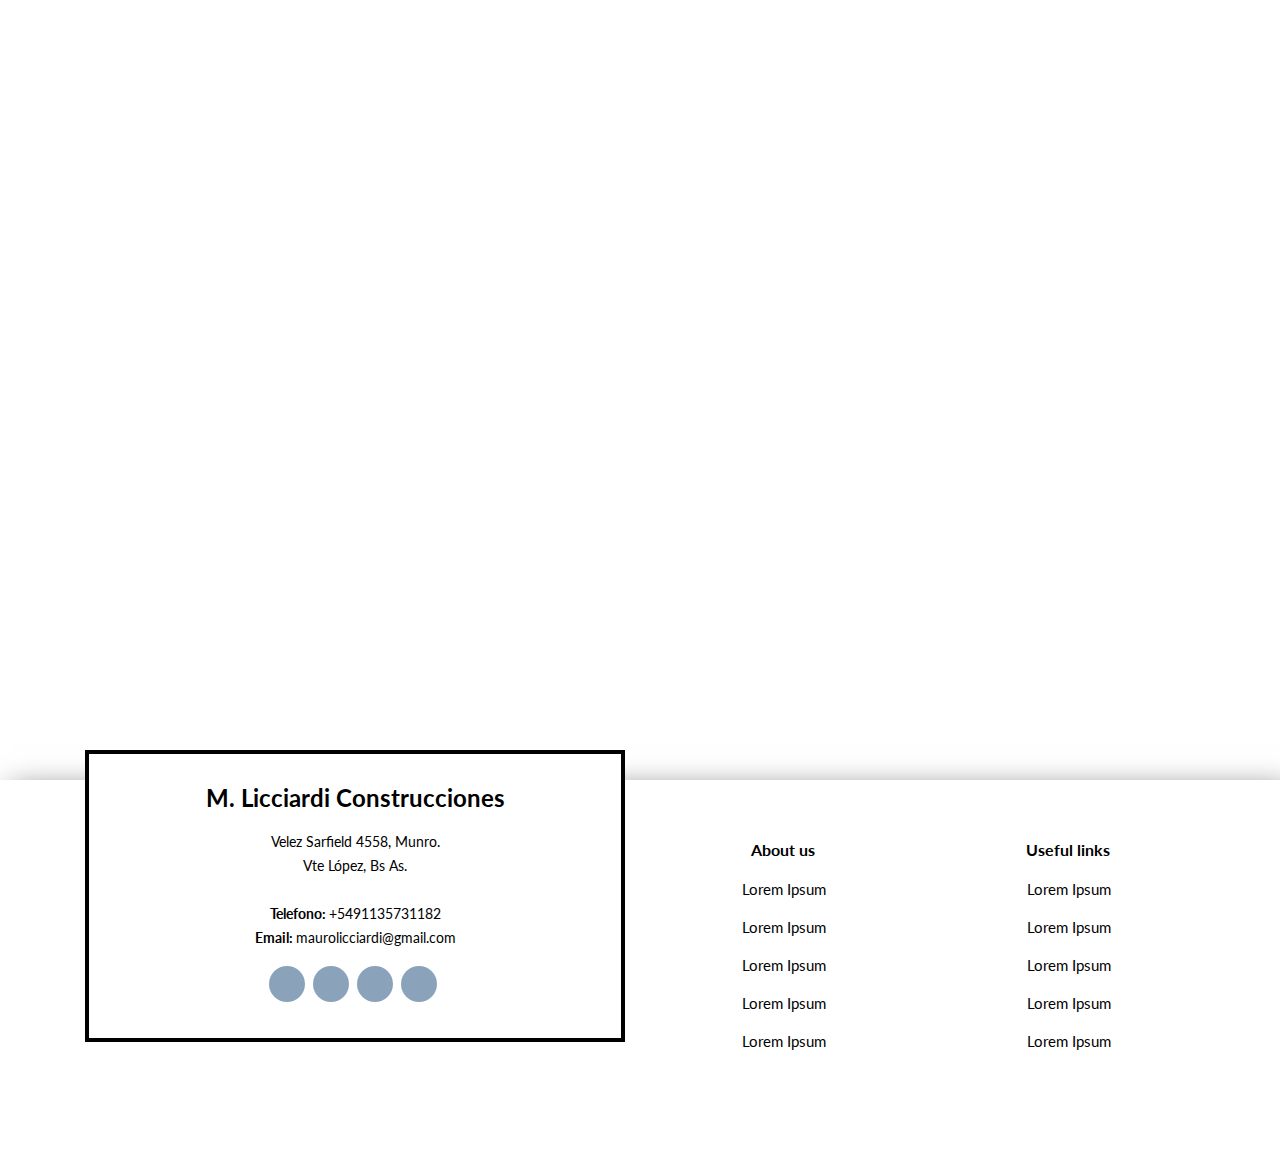
==== commit 2d8d2fae: "Add files via upload" ====
--- a/index.html
+++ b/index.html
@@ -69,7 +69,7 @@
       
         <div class="logo-container">
         <img class="logo" src="images/m.png" alt=""></div>
-        <a class="navbar-brand" href="#">Celular/WhatsApp: 15-3573-1182 <i class="fab fa-whatsapp"></i></a>
+        <a class="navbar-brand" href="#">WhatsApp<i class="fab fa-whatsapp"></i></a>
         <button class="navbar-toggler navbar-toggler-right" type="button" data-toggle="collapse"data-target="#myNavbar"aria-controls="myNavbar"aria-expanded="false"aria-label="Toggle navigation">
           <span class="navbar-toggler-icon"></span>
         </button>
@@ -152,14 +152,14 @@
 
         </div>
       </section>
-      <div class="intro">
+      <!-- <div class="intro">
         <div class="intro-text">
             <h1 class="hide">
                 <span class="text">Construcción</span>
             </h1>
            
             <h1 class="hide">
-                <span class="text" style="color:rgb(144, 144, 207);">Albañileria</span>
+                <span class="text" style="color:rgb(144, 144, 207);">Albañilería</span>
             </h1>
 
             <h1 class="hide">
@@ -179,7 +179,7 @@
         </h1>
         </div>
     </div>
-    
+     -->
 
       <!-- Quine soy? -->
       <section id="sobremi" class="sobremi container mt-5 pt-3">
@@ -187,9 +187,13 @@
         <div class="container-sobremi">
           <div class="sobremi-texto">
       
-      <p class="text-center">Me llamo Mauro. Soy <strong>maestro mayor de obras</strong>. Trabajo en la zona norte del <strong>Gran Buenos Aires</strong>, en el partido de <strong>Vicente López</strong> y alrededores.</p><p class="text-center">Hago <strong>albañilería</strong> en general, incluyendo pequeños trabajos de pocos metros cuadrados. Doy <strong>asesoramiento</strong> a aquellas personas que cuentan con un espacio y quieren aprovecharlo de la mejor manera a la hora de construir.</p><p class="text-center"> Soy especializado en todas las ramas de la <strong>construccion</strong>: electricidad, plomeria, albañileria, durlock, techos, pintura, ceramicos, porcelanatos, demoliciones.</p><p class="text-center">Tengo una amplia <strong>experiencia de trabajo</strong>, me dedico a la construccion hace más de <strong>15 años</strong>. Me apasiona mi trabajo y satisfacer a los clientes ayudando y solucionando responsablemente sus necesidades. </p></div>
+      <p class="text-center">Me llamo Mauro. Soy <strong>maestro mayor de obras</strong>. Trabajo en la zona norte del <strong>Gran Buenos Aires</strong>, en el partido de <strong>Vicente López</strong> y alrededores.</p><p class="text-center">Hago <strong>albañilería</strong> en general, incluyendo pequeños trabajos de pocos metros cuadrados. Doy <strong>asesoramiento</strong> a aquellas personas que cuentan con un espacio y quieren aprovecharlo de la mejor manera a la hora de construir.</p><p class="text-center"> Soy especializado en todas las ramas de la <strong>construccion</strong>: electricidad, plomeria, albañileria, durlock, techos, pintura, ceramicos, porcelanatos, demoliciones.</p><p class="text-center">Tengo una amplia <strong>experiencia de trabajo</strong>, me dedico a la construccion hace más de <strong>15 años</strong>. Me apasiona mi trabajo y satisfacer a los clientes ayudando y solucionando responsablemente sus necesidades. </p>
+      <p><a  href="#"><i class="fab fa-facebook"></i></a>
+        <a  href="#"><i class="fab fa-instagram"></i></a></p>
+      </div>
+      
             <div class="sobremi-img">
-              <img src="images/mauro.jpg" alt="">
+              <img src="images/mauro2.jpg" alt="">
             </div>
     </div>
       </section>
@@ -283,7 +287,7 @@
           <span class="text">
             
           </span>
-          <img src="images/plomeria.jpg" class="img-fluid" alt="">
+          <img src="Gallery/43.jpg" class="img-fluid" alt="">
         </a>
       </div>
       <!--  -->
@@ -292,7 +296,7 @@
           <span class="text">
             
           </span>
-          <img src="images/plomeria.jpg" class="img-fluid" alt="">
+          <img src="Gallery/19.jpg" class="img-fluid" alt="">
         </a>
       </div>
       <!--  -->
@@ -301,7 +305,7 @@
           <span class="text">
             
           </span>
-          <img src="images/plomeria.jpg" class="img-fluid" alt="">
+          <img src="Gallery/33.jpg" class="img-fluid" alt="">
         </a>
       </div>
       <!--  -->
@@ -310,7 +314,7 @@
           <span class="text">
             
           </span>
-          <img src="images/plomeria.jpg" class="img-fluid" alt="">
+          <img src="Gallery/30.jpg" class="img-fluid" alt="">
         </a>
       </div>
       <!--  -->
--- a/main.css
+++ b/main.css
@@ -46,7 +46,12 @@
     margin: 0 5px;
 }
 .navbar-brand{
-    font-size:1.5rem;
+    position: relative;
+    top: 85vh;
+    left:80vw;
+}
+.navbar-brand i{
+    font-size:2rem;
 }
 
 .navbar-toggler{
@@ -57,7 +62,7 @@
 }
 .logo{
     width:100%;
-    height:100%;
+    /* height:100%; */
 }
 .fa-whatsapp{
     color:green;
@@ -257,8 +262,24 @@
 /* Sobre Mi  */
 .sobremi{
     border:1px solid black;
+    border-radius: 5px;
     opacity:0;
     box-shadow: 10px 10px 30px 0px rgba(0,0,0,0.6);
+}
+.sobremi a{
+    font-size: 2rem;
+    margin: auto 5px;
+    transition:all 1s ease;
+}
+.sobremi i{
+    transition:all 0.5s ease;
+}
+
+.sobremi i:hover{
+    transform:rotate(360deg);
+}
+.sobremi .fa-instagram{
+    color:purple;
 }
 .opacidad{
     animation: opacidad 2s ease forwards;
@@ -284,7 +305,6 @@
 .sobremi-img img{
     width:  100%;
     height:100%;
-    border-radius: 10px;
     filter:sepia(0.5);
     
    
@@ -305,6 +325,7 @@
 }
 #servicios > .container{
     border:1px solid #000;
+    border-radius: 5px;
     box-shadow: 10px 10px 30px 0px rgba(0,0,0,0.6);
 }
 .tabs .nav-pills .nav-item{
@@ -392,6 +413,7 @@
 }
 .trabajos{
     border:1px solid #000;
+    border-radius: 5px;
     box-shadow: 10px 10px 30px 0px rgba(0,0,0,0.6);
 }
 .trabajos p{
@@ -427,32 +449,19 @@
     font-weight: light;
     font-size: 20px;
 }
-@media(min-width:992px){
-    .project-item{
-        max-width:none;
+
+    
+    
+    .project-item img{
+        transition: all 0.5s ease;
         
     }
-    .project-item .text{
-        transition:clip-path 0.25s ease-out, background-color 0.7s;
-        clip-path:inset(0px);
-    }
-    .project-item .text .des{
-        transition:opacity 0.25s;
-        margin-left: 80px;
-        margin-right: 80px;
-        margin-bottom:80px;
-    }
-    .project-item img{
-        transition: clip-path 0.25s ease-out;
-        clip-path: inset(-1px);
-    }
     .project-item:hover img{
-        clip-path:inset(32px);
-    }
-    .project-item:hover .text{
-        background-color: rgba(0, 0, 0, 0.481);
-    }
-}
+            filter:blur(2px);
+            transform: rotate(10deg) scale(1.3)
+        
+    }
+    
 
 /* Contacto */
 #contact{
@@ -461,6 +470,7 @@
 .get_in_touch{
     /* max-width:800px; */
     border:1px solid #000;
+    border-radius: 5px;
     margin:50px auto;
     position:relative;
     box-shadow: 10px 10px 30px 0px rgba(0,0,0,0.6);
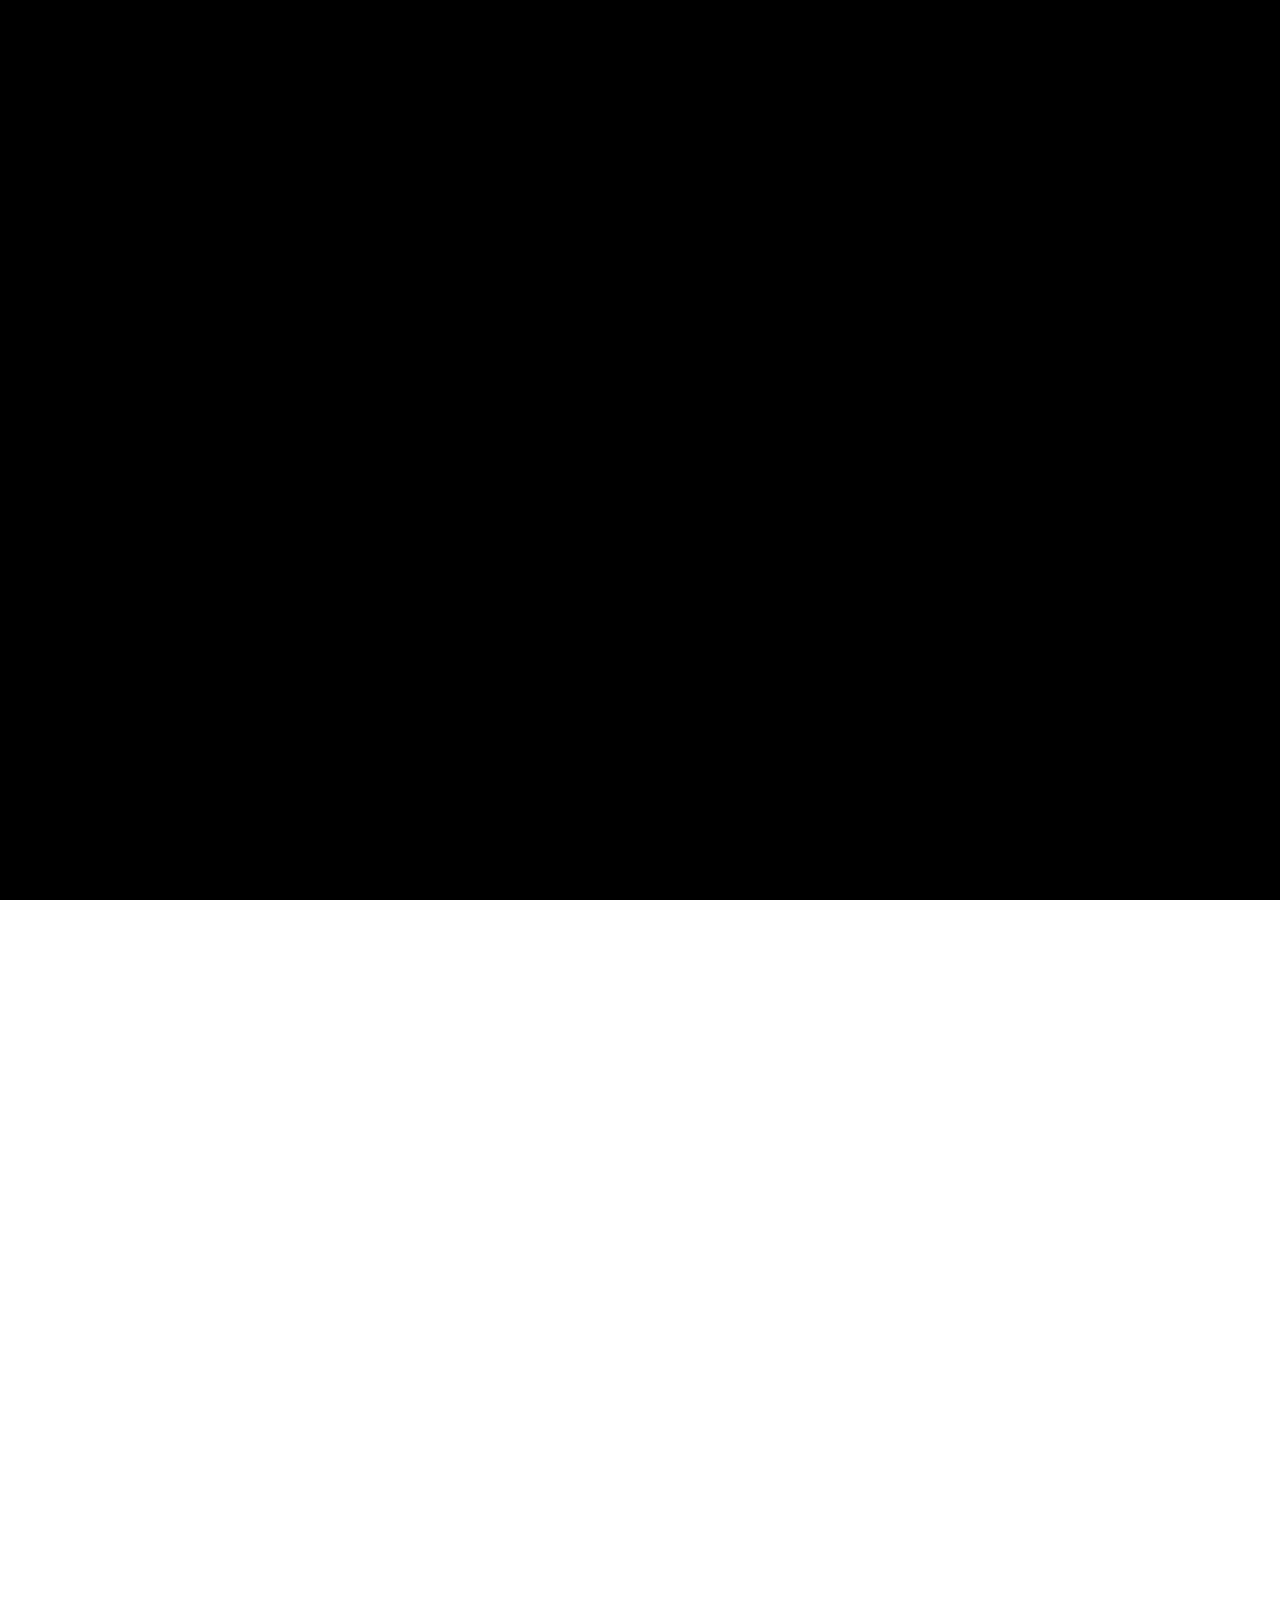
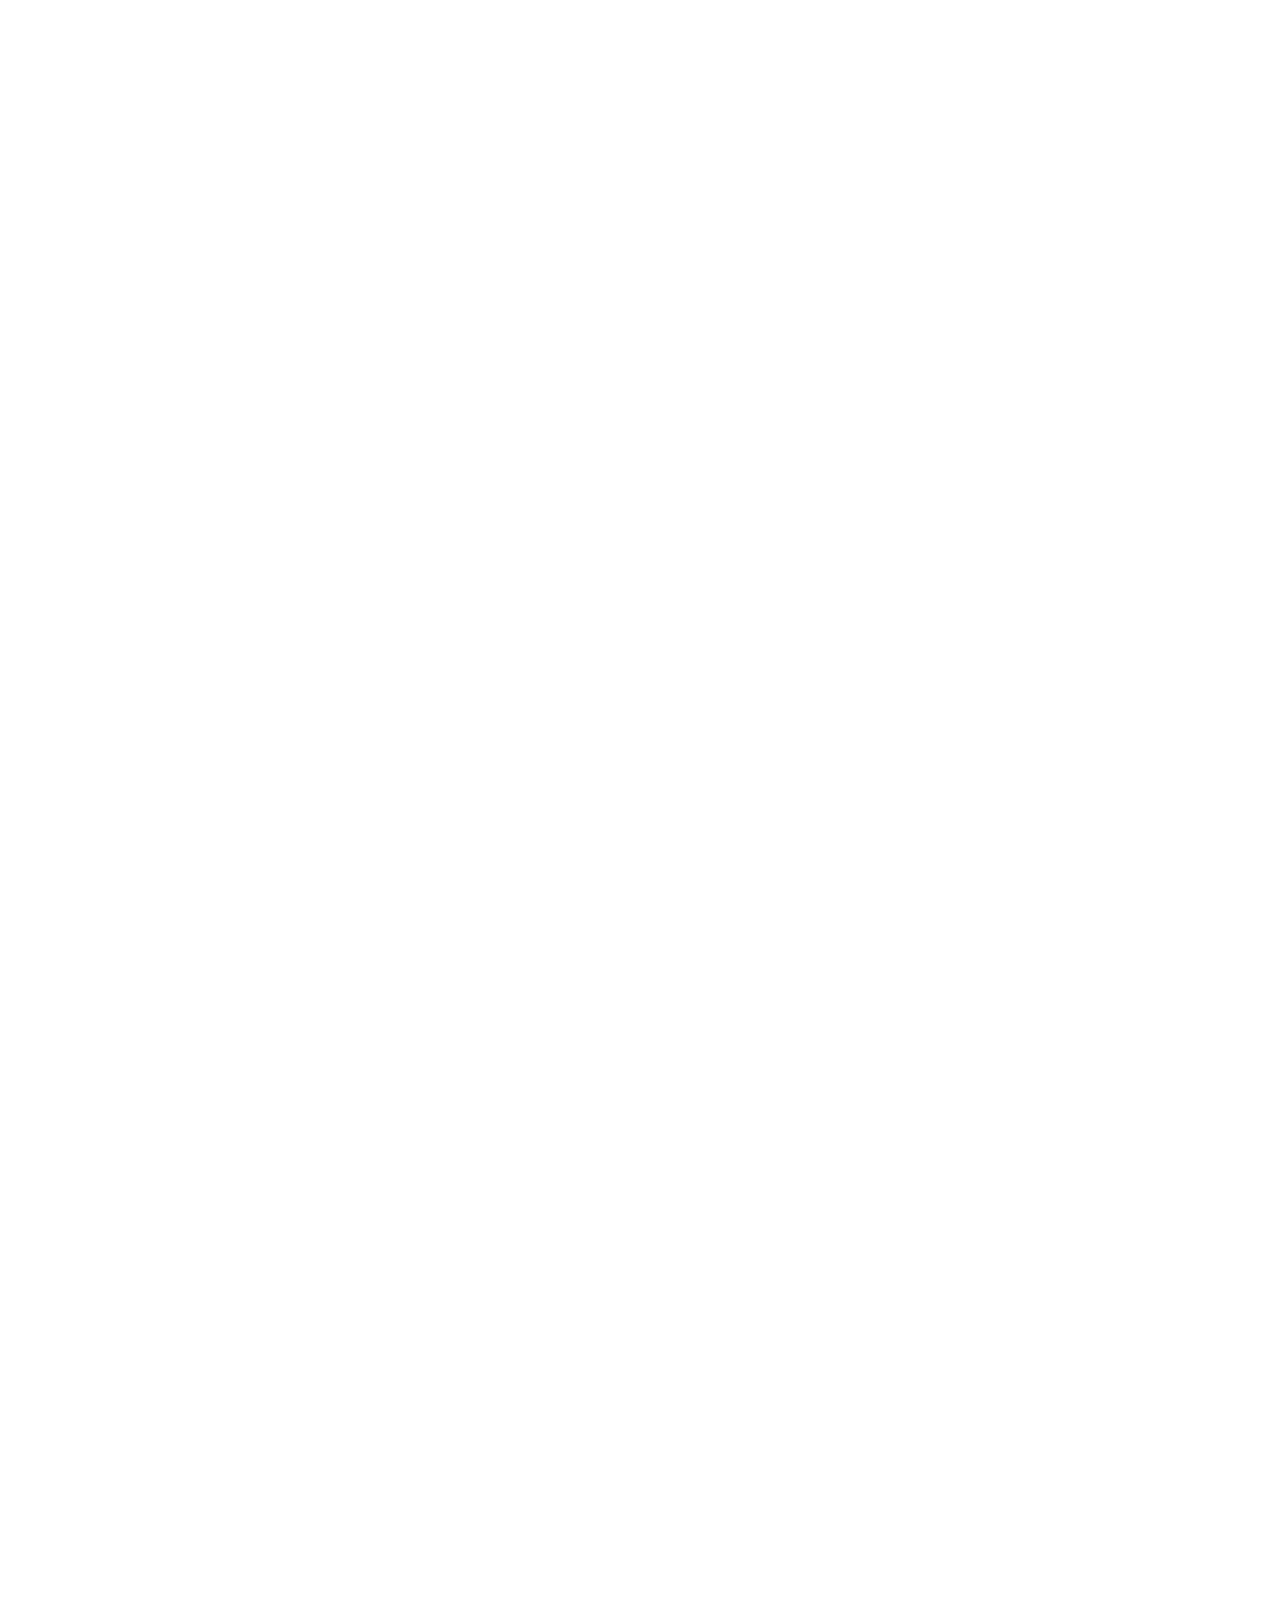
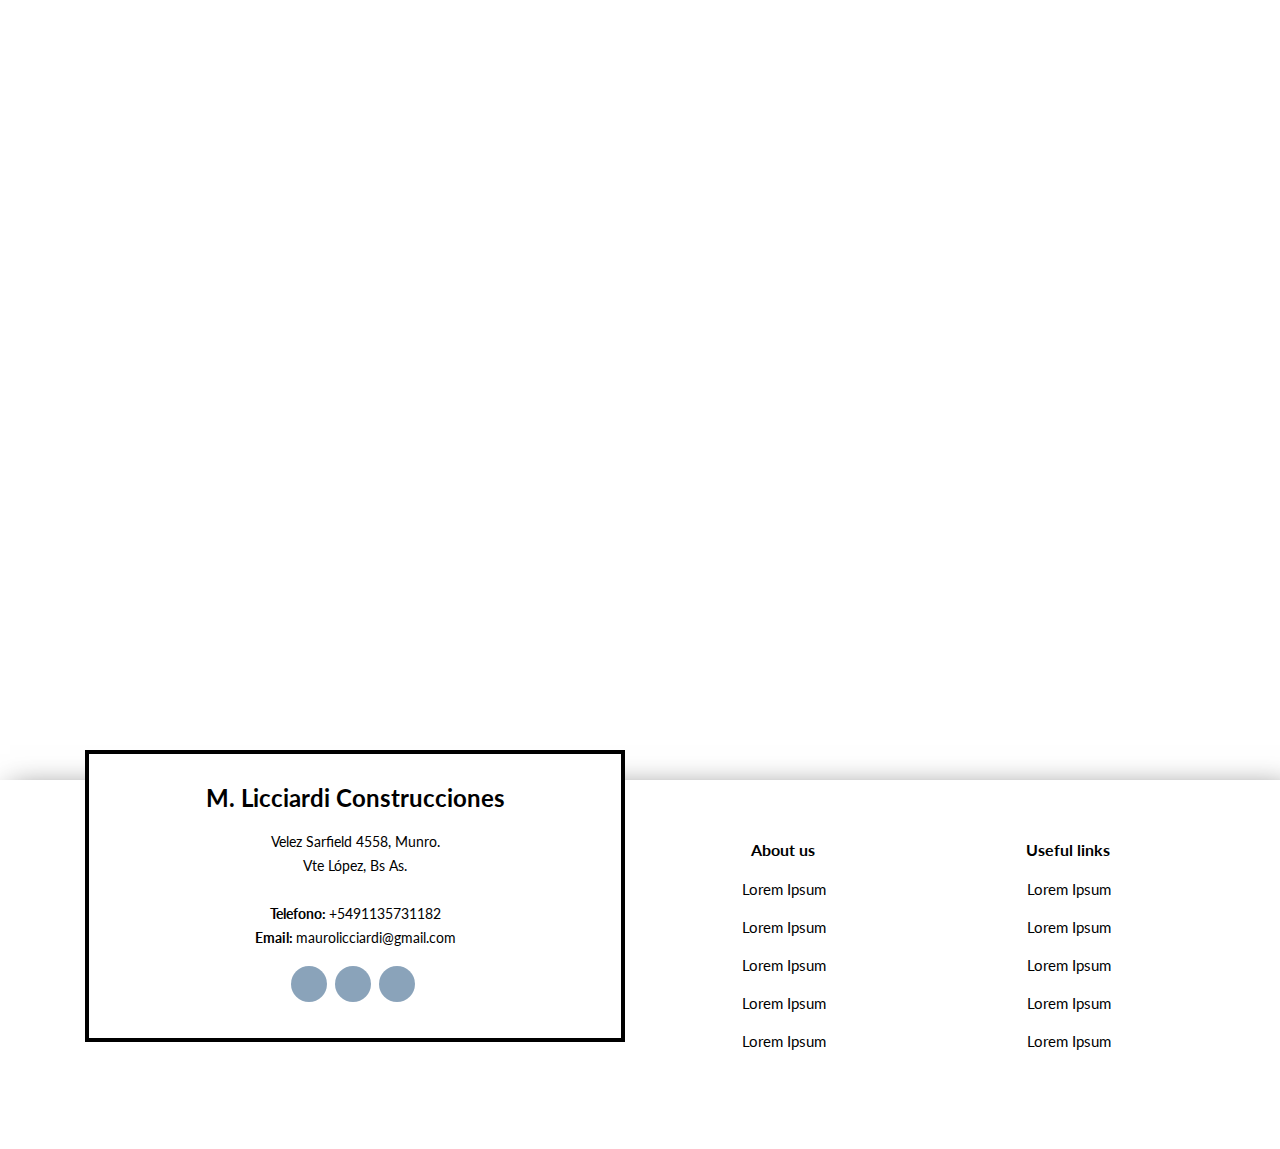
==== commit 90aed9a1: "Add files via upload" ====
--- a/index.html
+++ b/index.html
@@ -152,7 +152,7 @@
 
         </div>
       </section>
-      <!-- <div class="intro">
+      <div class="intro">
         <div class="intro-text">
             <h1 class="hide">
                 <span class="text">Construcción</span>
@@ -179,7 +179,7 @@
         </h1>
         </div>
     </div>
-     -->
+    
 
       <!-- Quine soy? -->
       <section id="sobremi" class="sobremi container mt-5 pt-3">
@@ -189,7 +189,9 @@
       
       <p class="text-center">Me llamo Mauro. Soy <strong>maestro mayor de obras</strong>. Trabajo en la zona norte del <strong>Gran Buenos Aires</strong>, en el partido de <strong>Vicente López</strong> y alrededores.</p><p class="text-center">Hago <strong>albañilería</strong> en general, incluyendo pequeños trabajos de pocos metros cuadrados. Doy <strong>asesoramiento</strong> a aquellas personas que cuentan con un espacio y quieren aprovecharlo de la mejor manera a la hora de construir.</p><p class="text-center"> Soy especializado en todas las ramas de la <strong>construccion</strong>: electricidad, plomeria, albañileria, durlock, techos, pintura, ceramicos, porcelanatos, demoliciones.</p><p class="text-center">Tengo una amplia <strong>experiencia de trabajo</strong>, me dedico a la construccion hace más de <strong>15 años</strong>. Me apasiona mi trabajo y satisfacer a los clientes ayudando y solucionando responsablemente sus necesidades. </p>
       <p><a  href="#"><i class="fab fa-facebook"></i></a>
-        <a  href="#"><i class="fab fa-instagram"></i></a></p>
+        <a  href="#"><i class="fab fa-instagram"></i></a>
+        <a  href="#"><i class="far fa-envelope"></i></a>
+      </p>
       </div>
       
             <div class="sobremi-img">
@@ -378,18 +380,15 @@
         </strong>
       maurolicciardi@gmail.com<br></p>
       <div class="social-links mt-3">
-        <a href="" class=""><i class="fab fa-twitter">
-
-        </i></a>
         <a href="" class=""><i class="fab fa-facebook">
-          
+
         </i></a>
         <a href="" class=""><i class="fab fa-instagram">
           
         </i></a>
-        <a href="" class=""><i class="fab fa-linkedin">
+        <a href="" class=""><i class="far fa-envelope"></i></a>
           
-        </i></a>
+        
       </div>
           </div>
         </div>
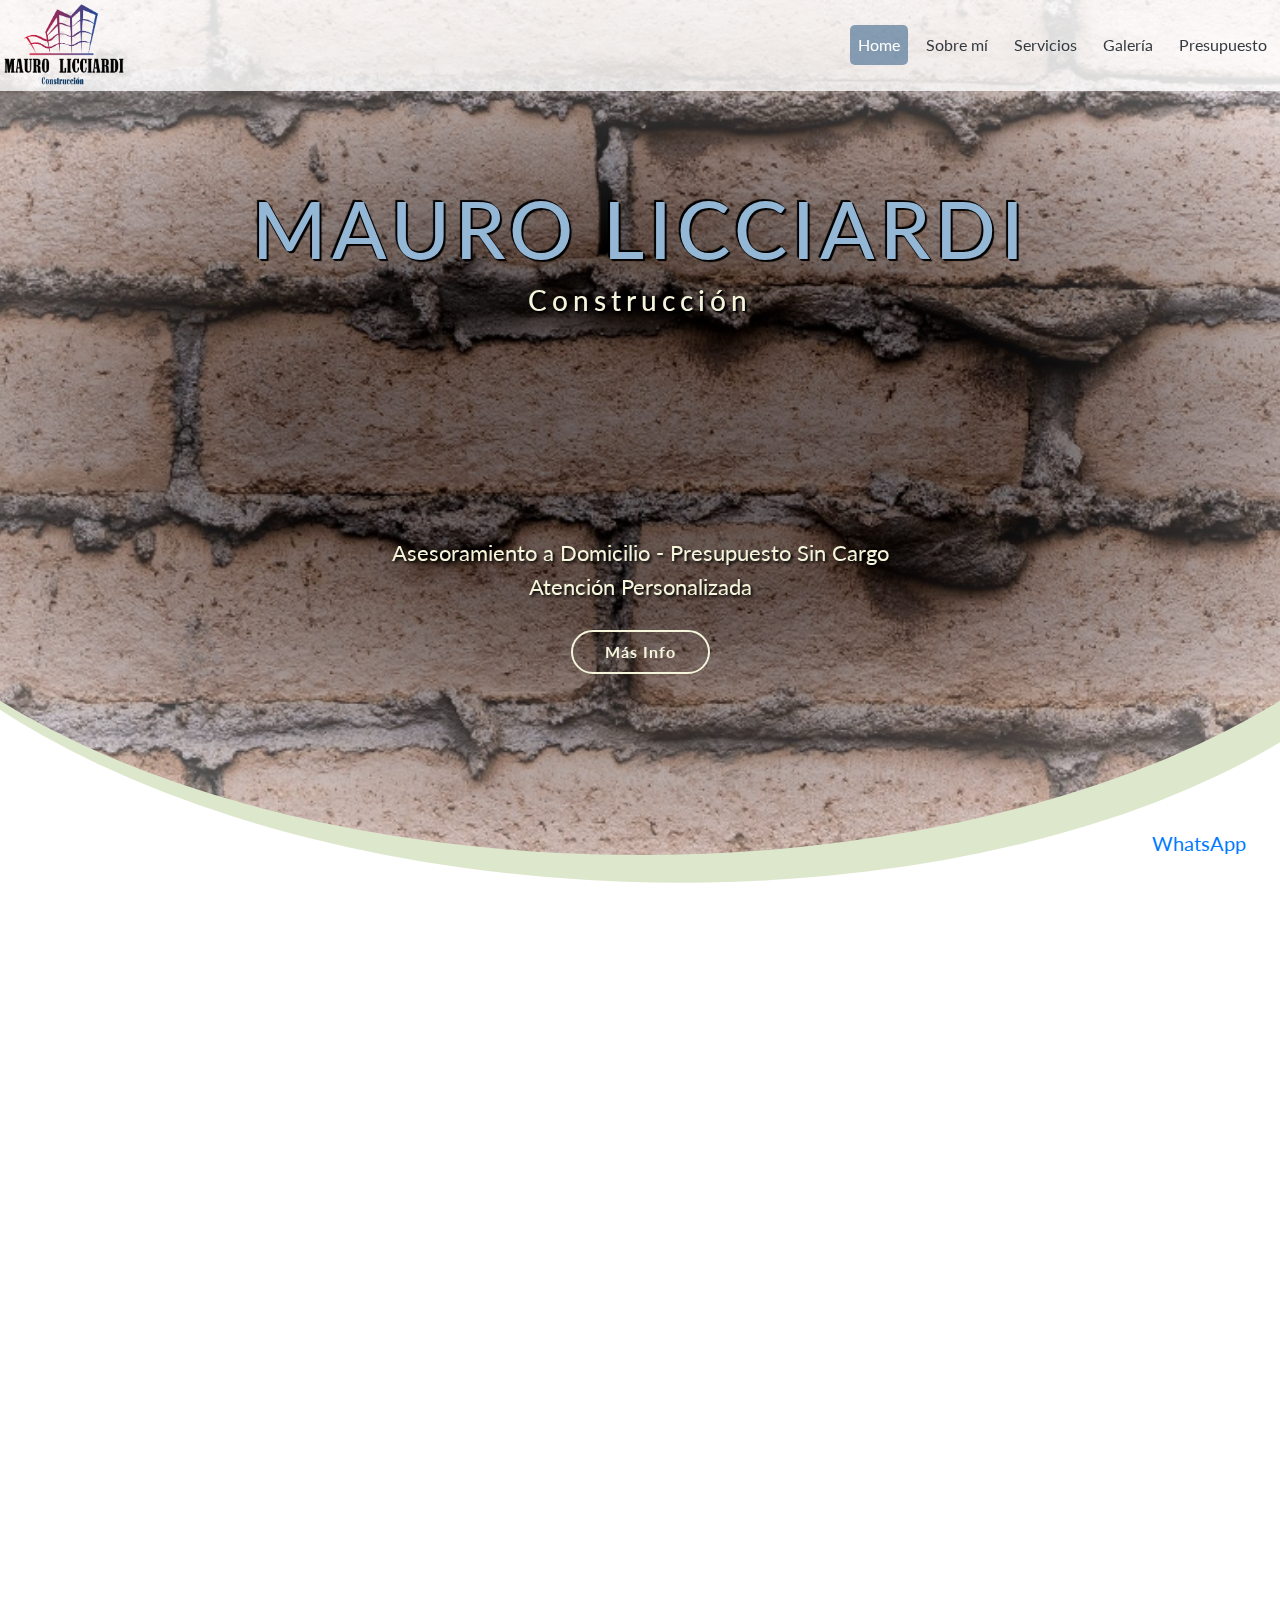
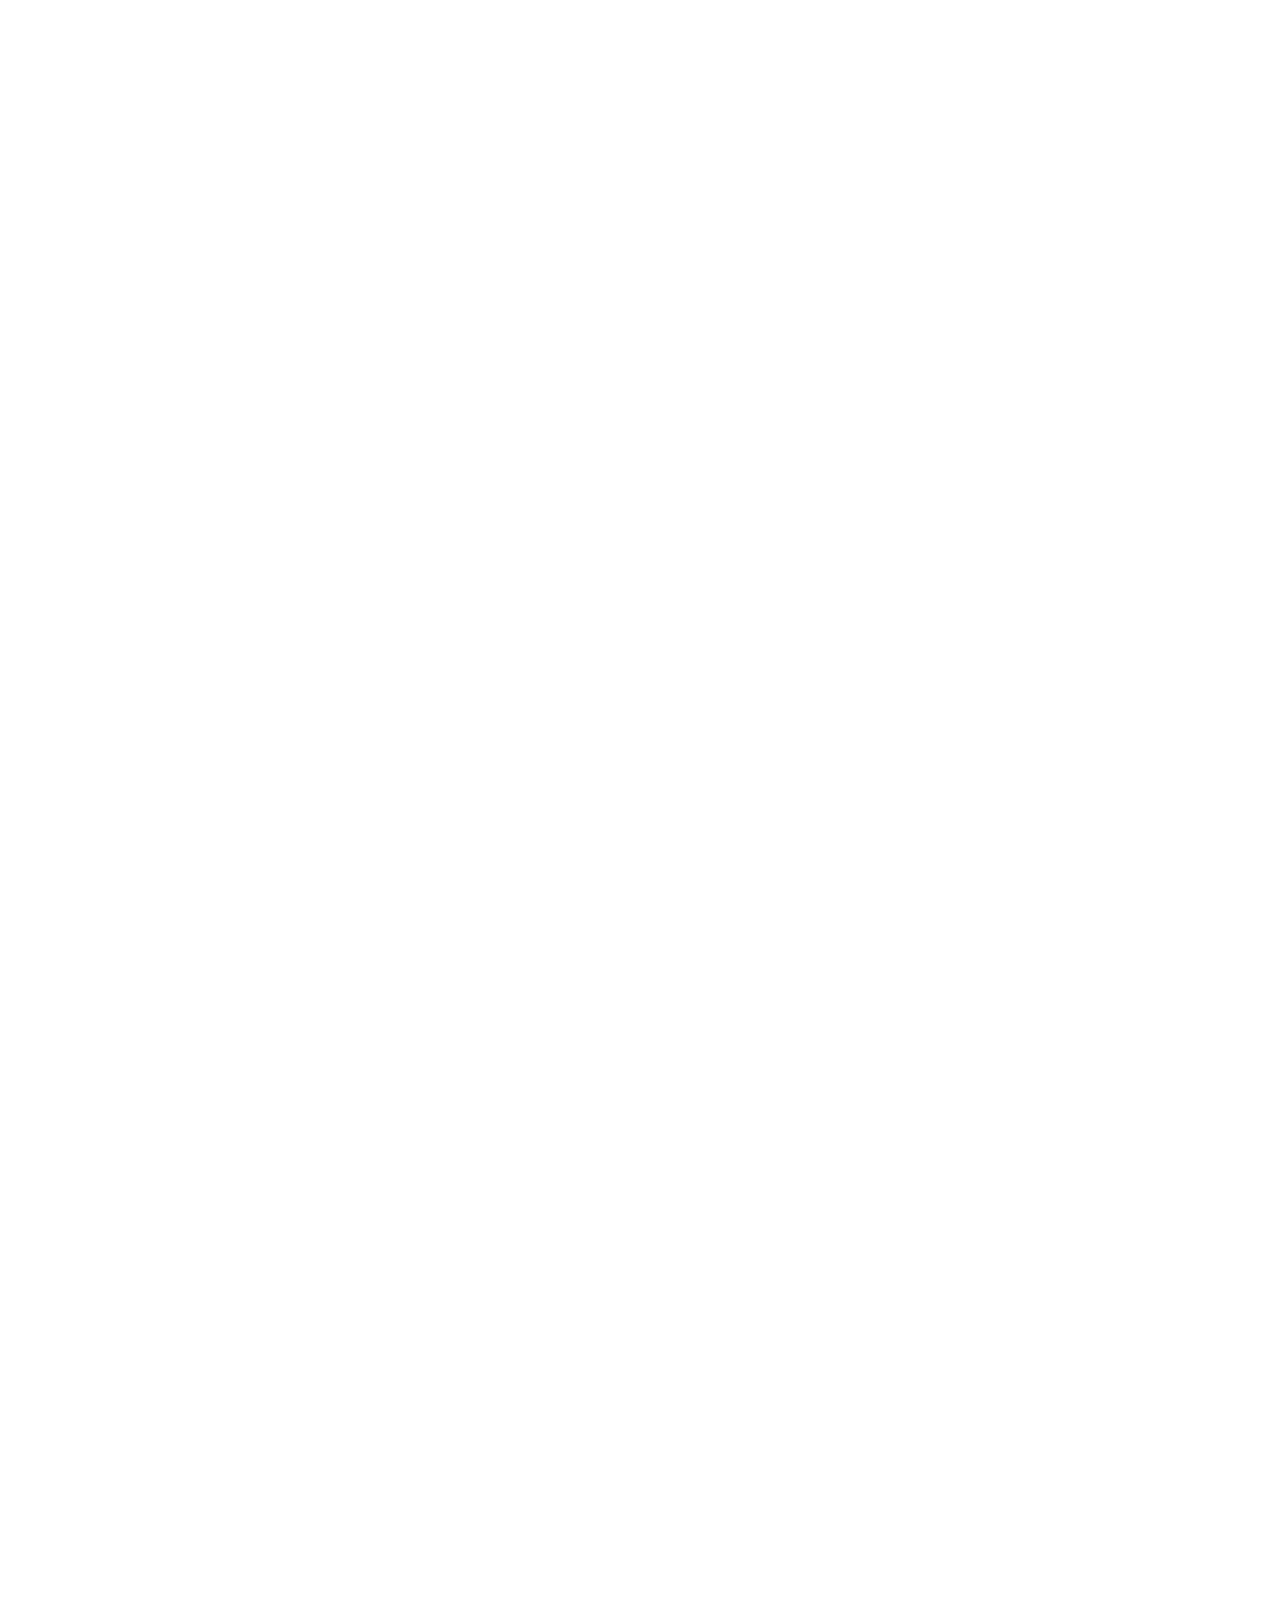
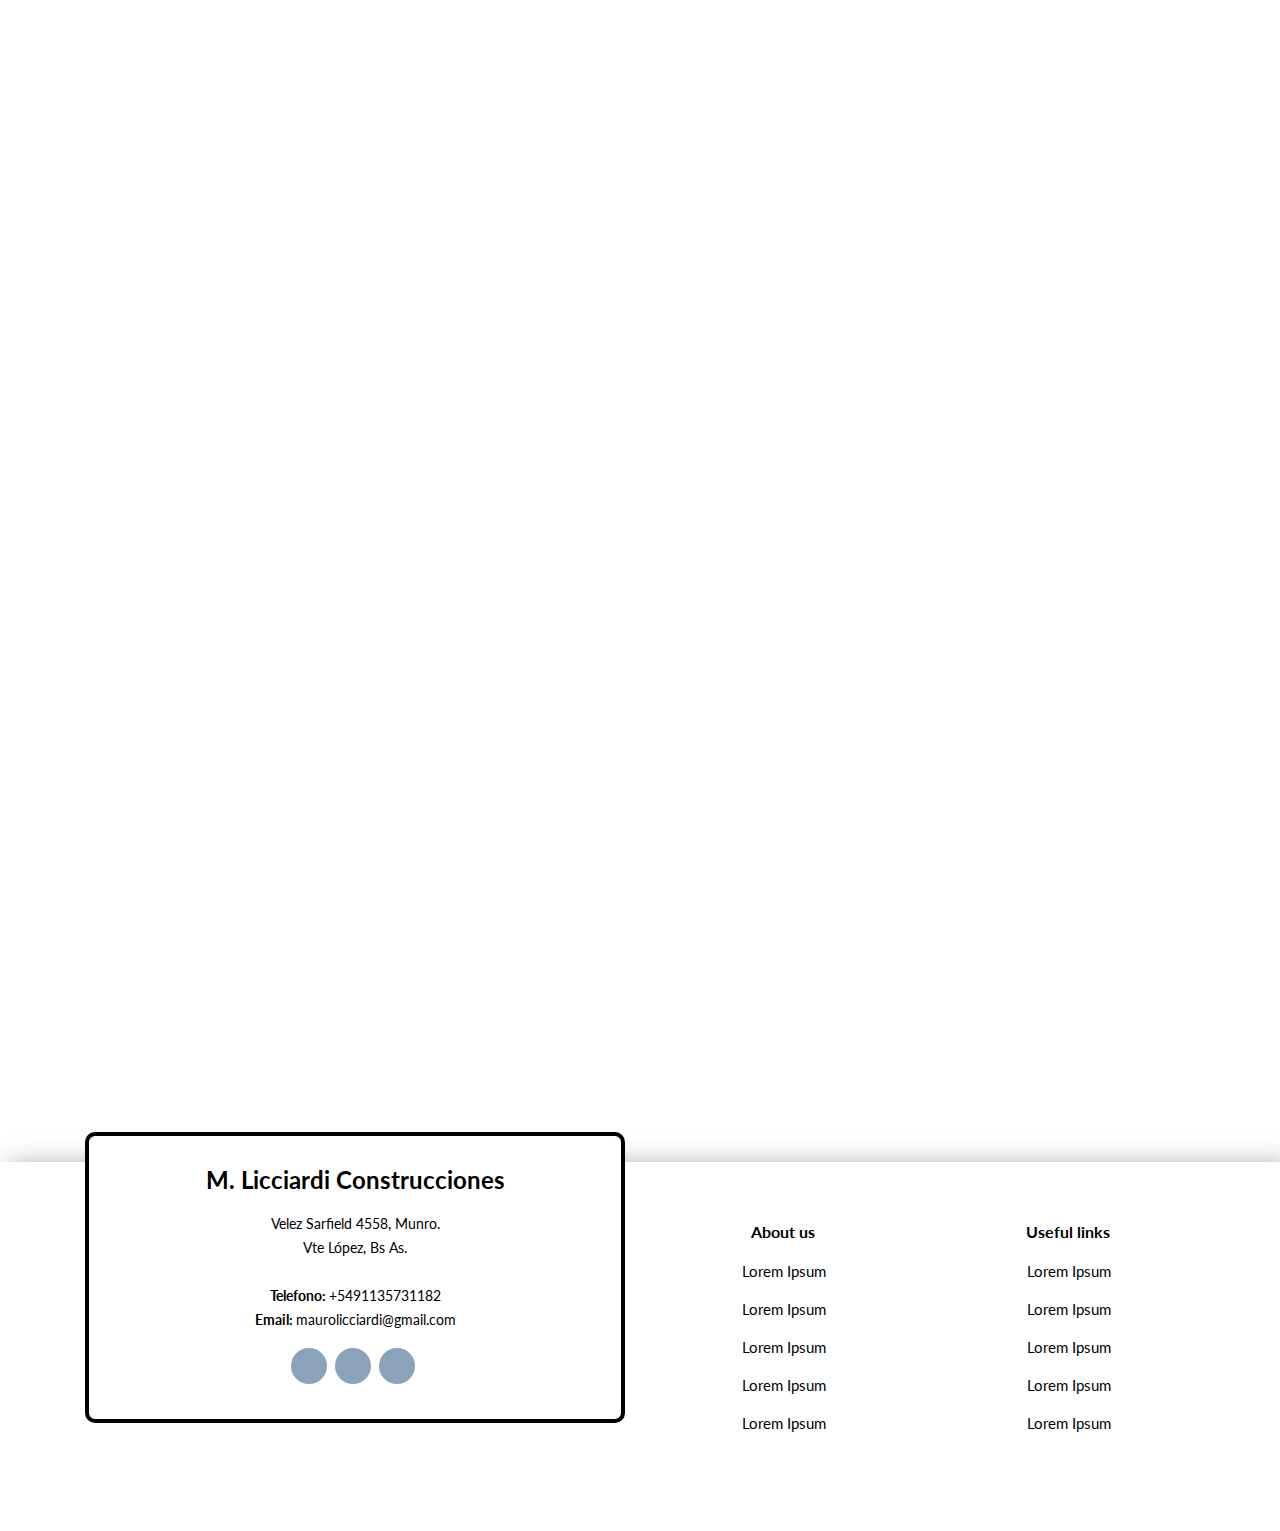
==== commit 47eb67d3: "Add files via upload" ====
--- a/index.html
+++ b/index.html
@@ -64,12 +64,13 @@
 </head>
   <body>
       <!-- nav -->
+      <a class="navbar-brand" href="#">WhatsApp<i class="fab fa-whatsapp"></i></a>
       <nav class="navbar navbar-expand-lg navbar-light nav-bg fixed-top py-2" id="mainNav">
         
       
         <div class="logo-container">
         <img class="logo" src="images/m.png" alt=""></div>
-        <a class="navbar-brand" href="#">WhatsApp<i class="fab fa-whatsapp"></i></a>
+        
         <button class="navbar-toggler navbar-toggler-right" type="button" data-toggle="collapse"data-target="#myNavbar"aria-controls="myNavbar"aria-expanded="false"aria-label="Toggle navigation">
           <span class="navbar-toggler-icon"></span>
         </button>
@@ -152,7 +153,7 @@
 
         </div>
       </section>
-      <div class="intro">
+      <!-- <div class="intro">
         <div class="intro-text">
             <h1 class="hide">
                 <span class="text">Construcción</span>
@@ -179,7 +180,7 @@
         </h1>
         </div>
     </div>
-    
+     -->
 
       <!-- Quine soy? -->
       <section id="sobremi" class="sobremi container mt-5 pt-3">
@@ -192,12 +193,19 @@
         <a  href="#"><i class="fab fa-instagram"></i></a>
         <a  href="#"><i class="far fa-envelope"></i></a>
       </p>
-      </div>
+     
+      </div>
+     
       
             <div class="sobremi-img">
               <img src="images/mauro2.jpg" alt="">
-            </div>
-    </div>
+              
+            </div>
+            
+            
+    </div>
+    <div class="sobremi-mapa">
+    <iframe width="560" height="315" src="https://www.youtube.com/embed/C_sSfj49bHA" frameborder="0" allow="accelerometer; autoplay; clipboard-write; encrypted-media; gyroscope; picture-in-picture" allowfullscreen></iframe></div>
       </section>
 
 
@@ -286,36 +294,28 @@
     <div class="row no-gutters">
       <div class="col-lg-6">
         <a class="project-item"href="Gallery/gallery.html">
-          <span class="text">
-            
-          </span>
+          
           <img src="Gallery/43.jpg" class="img-fluid" alt="">
         </a>
       </div>
       <!--  -->
       <div class="col-lg-6">
         <a class="project-item"href="Gallery/gallery.html">
-          <span class="text">
-            
-          </span>
+          
           <img src="Gallery/19.jpg" class="img-fluid" alt="">
         </a>
       </div>
       <!--  -->
       <div class="col-lg-6">
         <a class="project-item"href="Gallery/gallery.html">
-          <span class="text">
-            
-          </span>
+         
           <img src="Gallery/33.jpg" class="img-fluid" alt="">
         </a>
       </div>
       <!--  -->
       <div class="col-lg-6">
         <a class="project-item"href="Gallery/gallery.html">
-          <span class="text">
-            
-          </span>
+          
           <img src="Gallery/30.jpg" class="img-fluid" alt="">
         </a>
       </div>
--- a/main.css
+++ b/main.css
@@ -46,9 +46,9 @@
     margin: 0 5px;
 }
 .navbar-brand{
-    position: relative;
-    top: 85vh;
-    left:80vw;
+    position: absolute;
+    top: 90%;
+    left:90%;
 }
 .navbar-brand i{
     font-size:2rem;
@@ -201,6 +201,7 @@
         width:5%;
     }
 }
+
 @media(max-width:768px){
     
     .carousel-container p{
@@ -228,6 +229,9 @@
     .sobremi-img img{
         margin-bottom:5%;
     }
+    .navbar-brand{
+        left:80%;
+}
 }
 @media(max-width:575px){
     #hero:after{
@@ -254,9 +258,12 @@
         font-size:24px;
         
     }
-    
-}
-
+    .navbar-brand{
+        left:75%;
+        z-index: 9999;
+    
+}
+}
 
 
 /* Sobre Mi  */
@@ -306,6 +313,7 @@
     width:  100%;
     height:100%;
     filter:sepia(0.5);
+    border-radius: 10px;
     
    
 }
@@ -314,6 +322,22 @@
     flex-wrap: nowrap;
     align-items: center;
     justify-content: space-around;
+}
+.sobremi-mapa{
+    /* width:100%; */
+    margin-top:3%;
+    margin-bottom:3%;
+   display:flex;
+
+    justify-content:center;
+    align-items: center;
+    
+   
+    
+}
+.sobremi-mapa iframe{
+    border-radius: 10px;
+    
 }
 
 
@@ -453,13 +477,15 @@
     
     
     .project-item img{
-        transition: all 0.5s ease;
+        transition: all 0.3s ease;
+        
         
     }
     .project-item:hover img{
             filter:blur(2px);
-            transform: rotate(10deg) scale(1.3)
-        
+            
+            transform: rotate(10deg) scale(1.3); 
+            
     }
     
 
@@ -544,6 +570,7 @@
     background:white;
     color:#000;
     border:4px solid #000;
+    border-radius:10px;
     text-align: center;
     padding:30px 20px;
 }
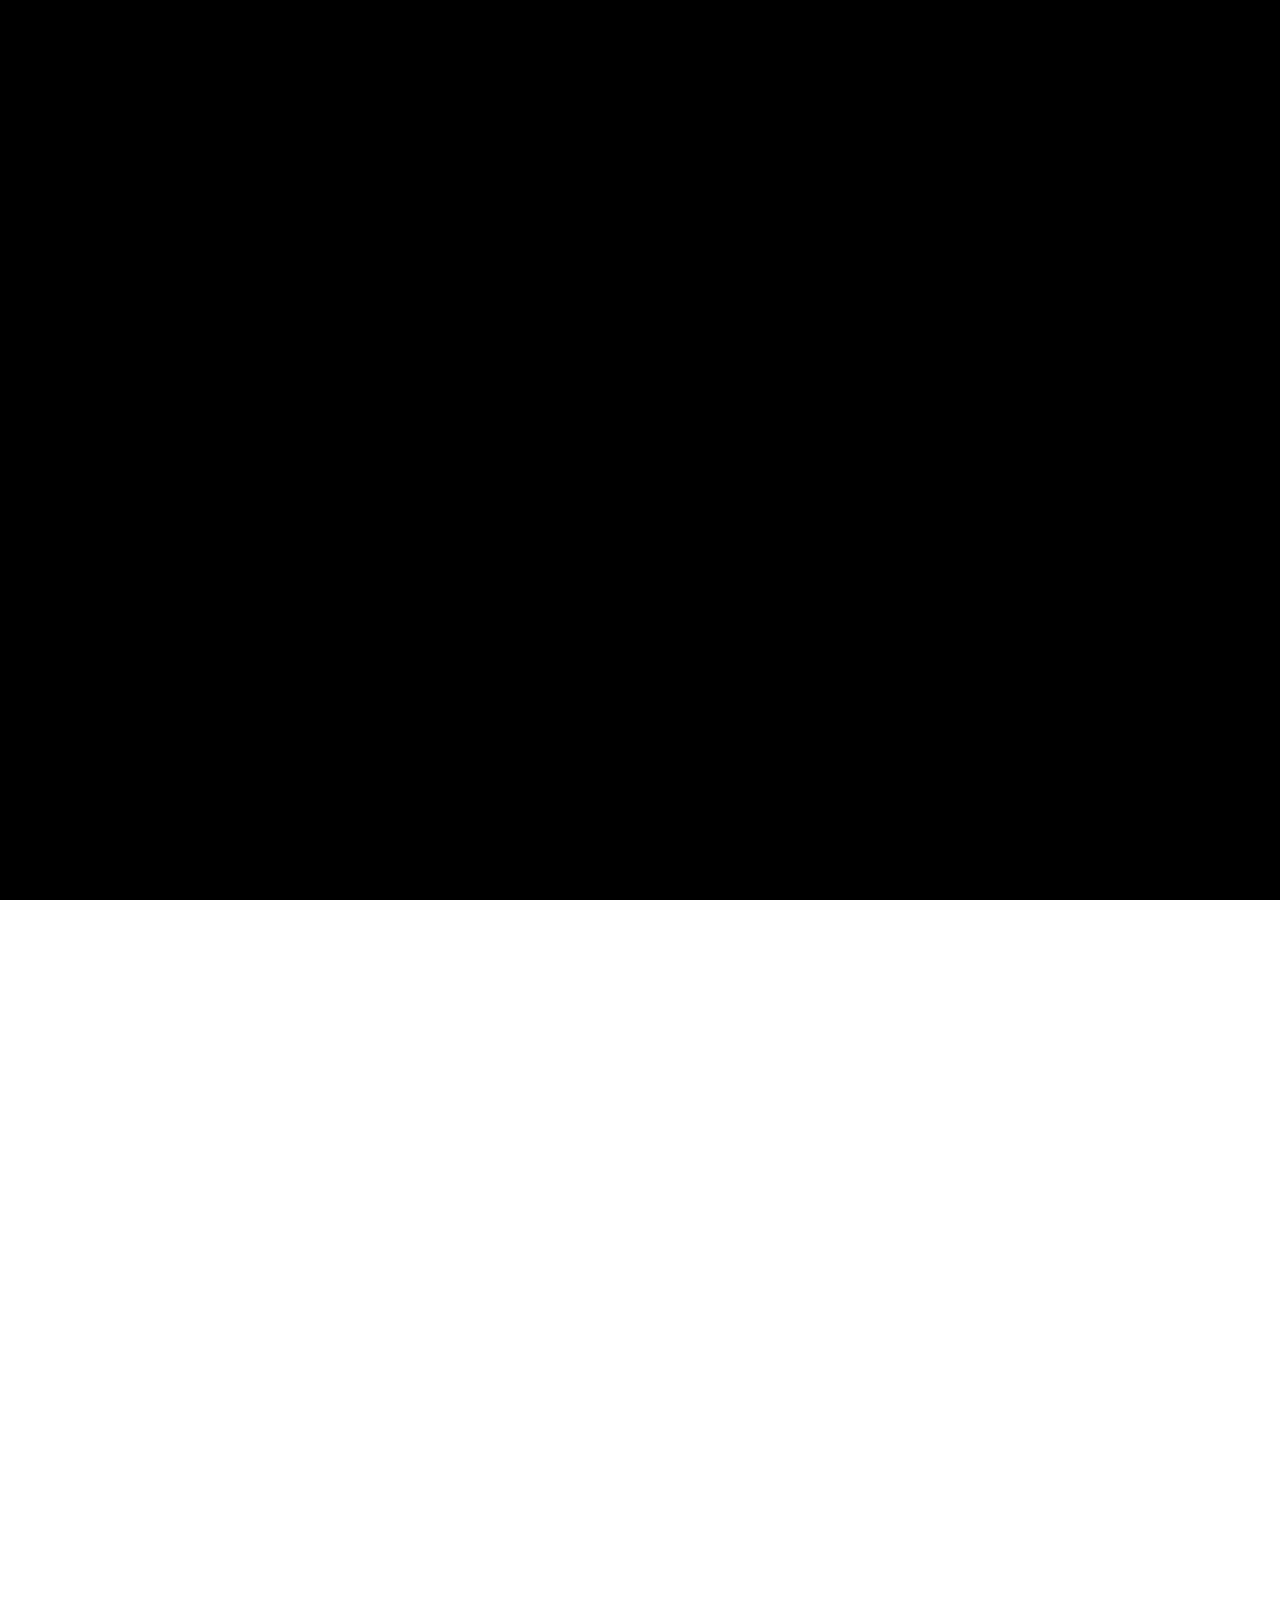
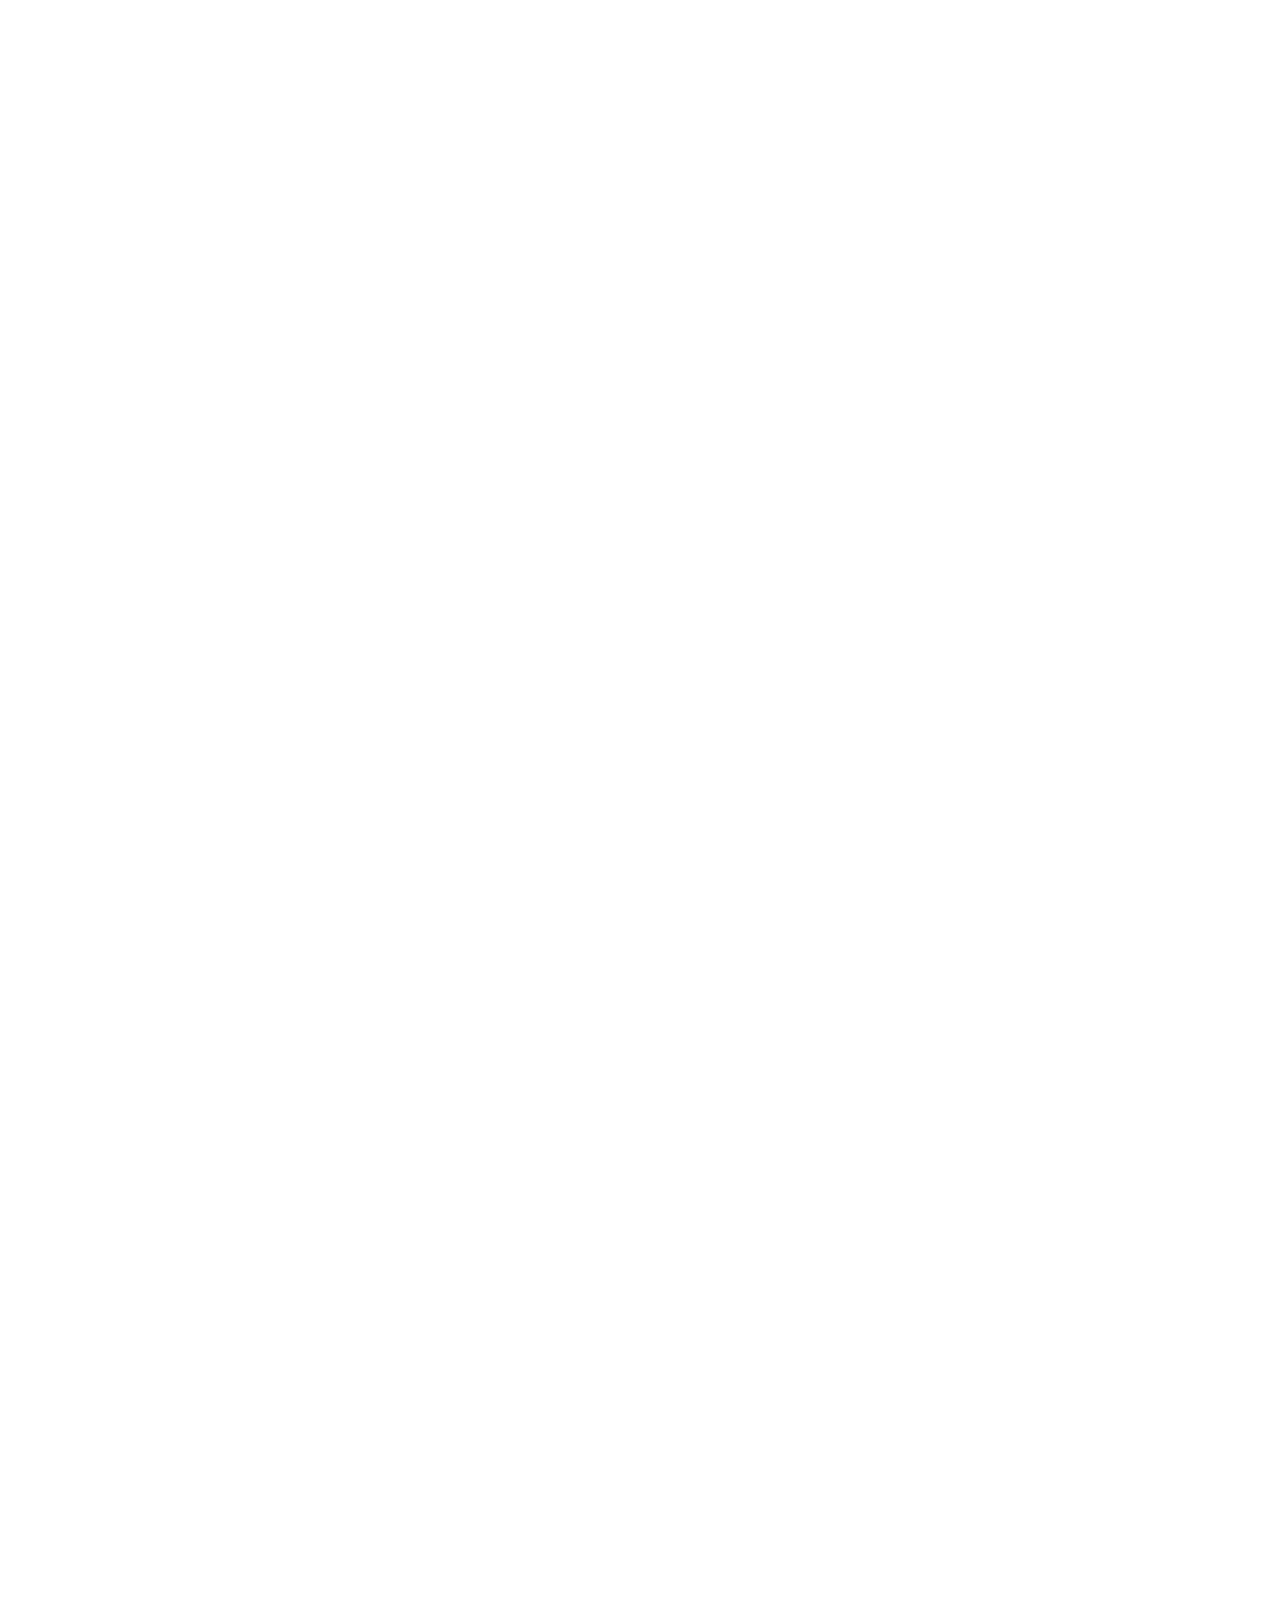
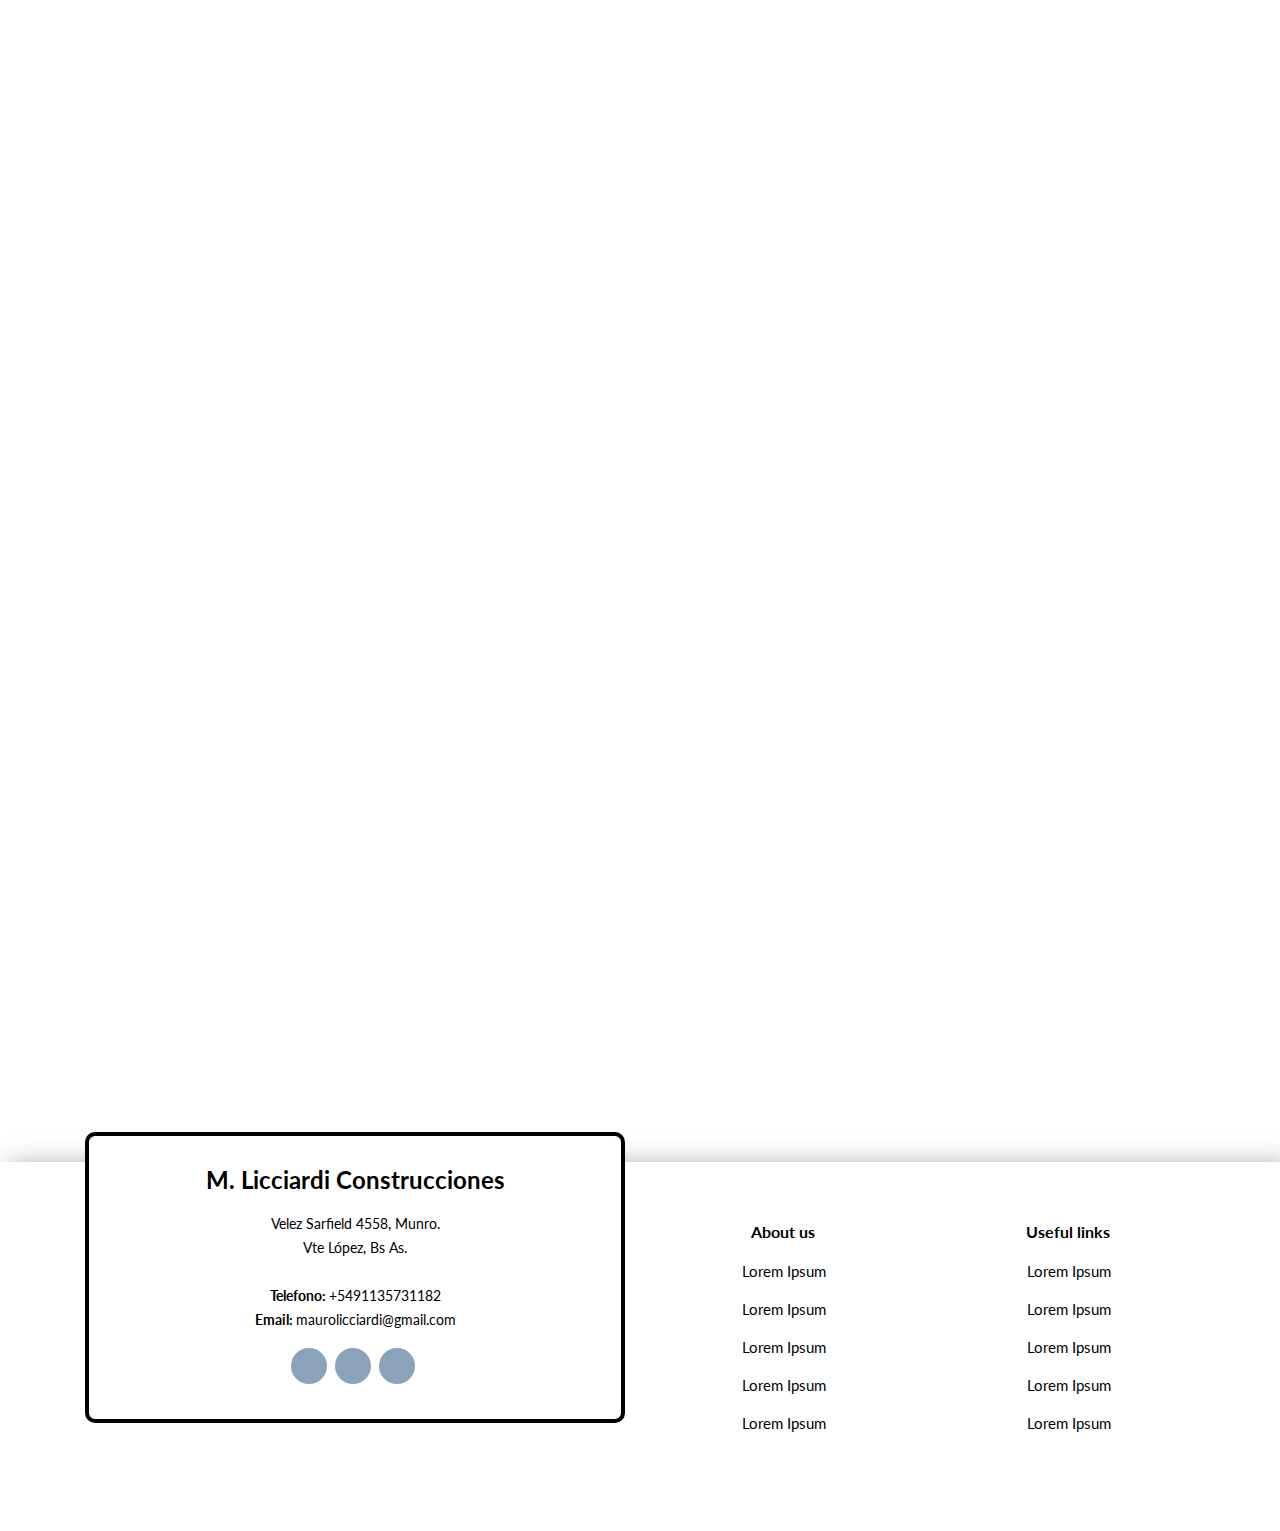
==== commit 2c89af5d: "Add files via upload" ====
--- a/index.html
+++ b/index.html
@@ -153,7 +153,7 @@
 
         </div>
       </section>
-      <!-- <div class="intro">
+      <div class="intro">
         <div class="intro-text">
             <h1 class="hide">
                 <span class="text">Construcción</span>
@@ -180,7 +180,7 @@
         </h1>
         </div>
     </div>
-     -->
+    
 
       <!-- Quine soy? -->
       <section id="sobremi" class="sobremi container mt-5 pt-3">
@@ -205,7 +205,7 @@
             
     </div>
     <div class="sobremi-mapa">
-    <iframe width="560" height="315" src="https://www.youtube.com/embed/C_sSfj49bHA" frameborder="0" allow="accelerometer; autoplay; clipboard-write; encrypted-media; gyroscope; picture-in-picture" allowfullscreen></iframe></div>
+      <iframe width="560" height="315" src="https://www.youtube.com/embed/setL3wH2OAM" frameborder="0" allow="accelerometer; autoplay; clipboard-write; encrypted-media; gyroscope; picture-in-picture" allowfullscreen></iframe></div>
       </section>
 
 
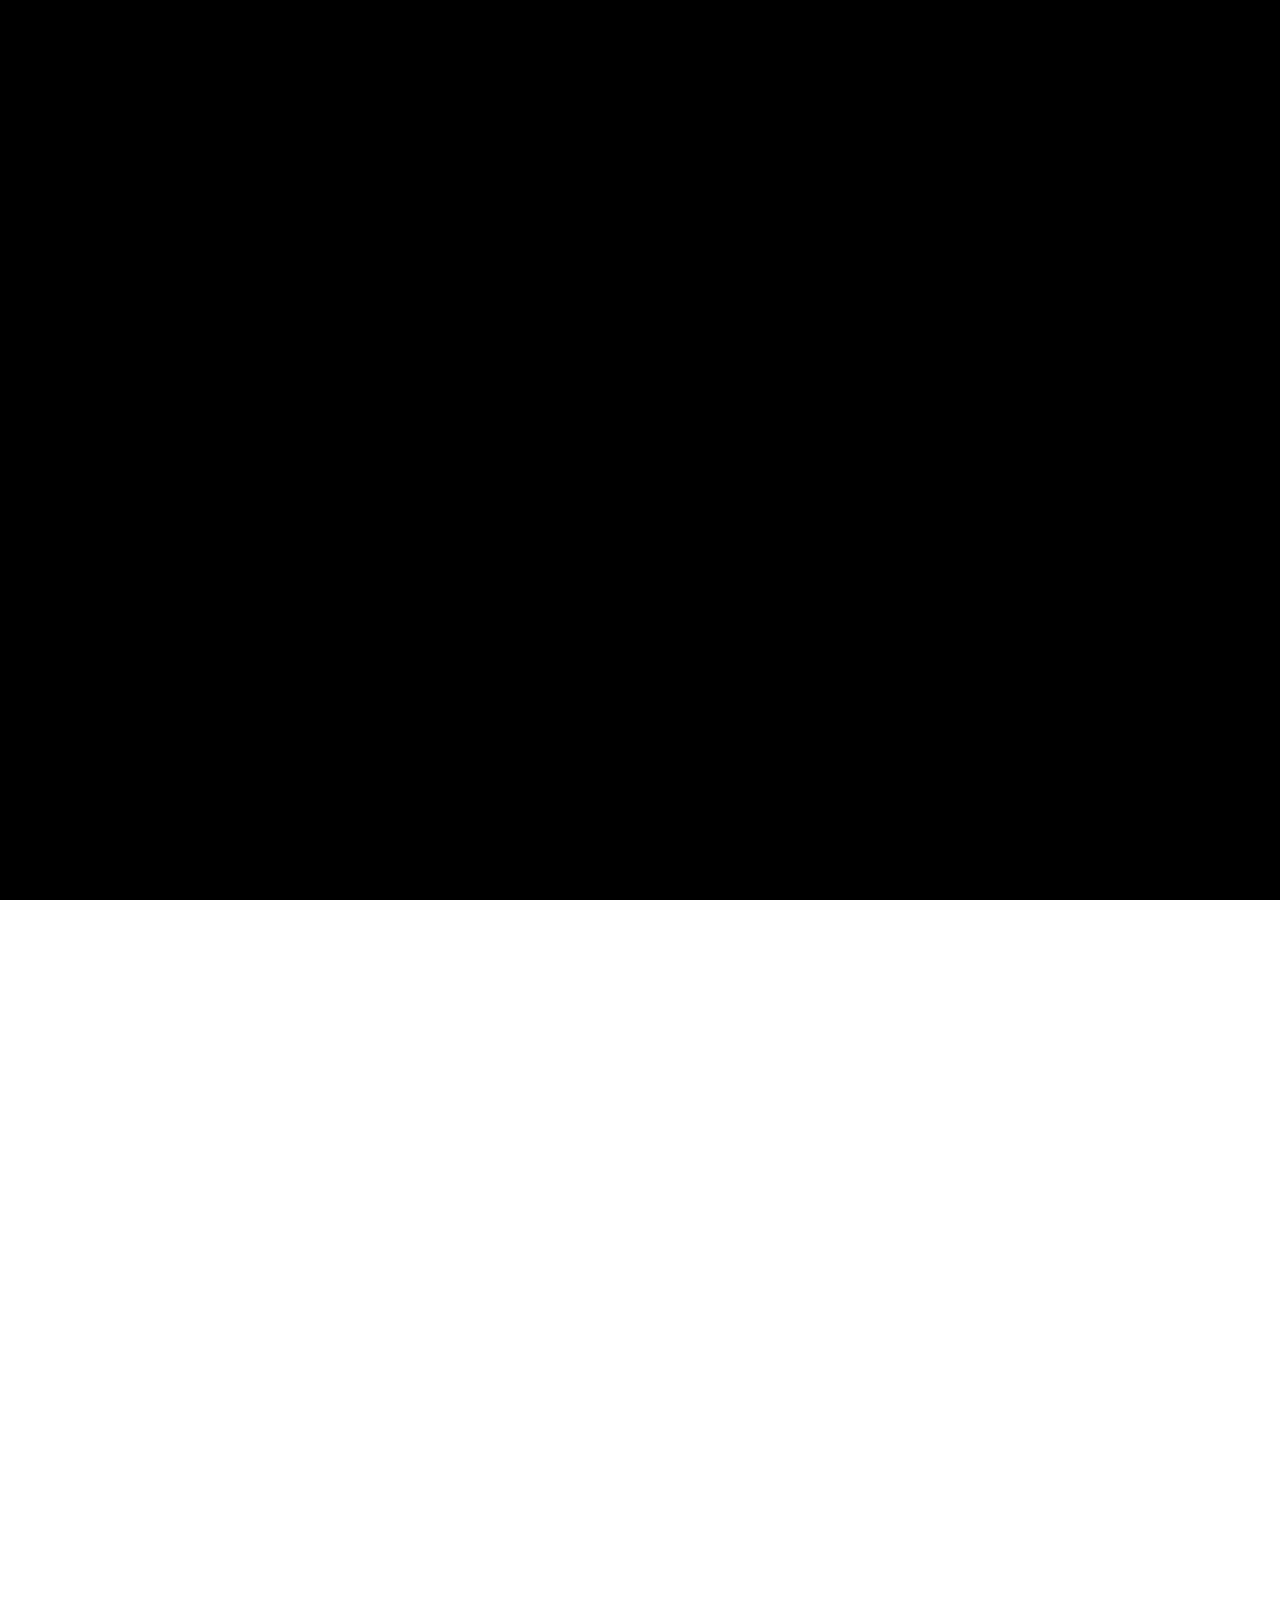
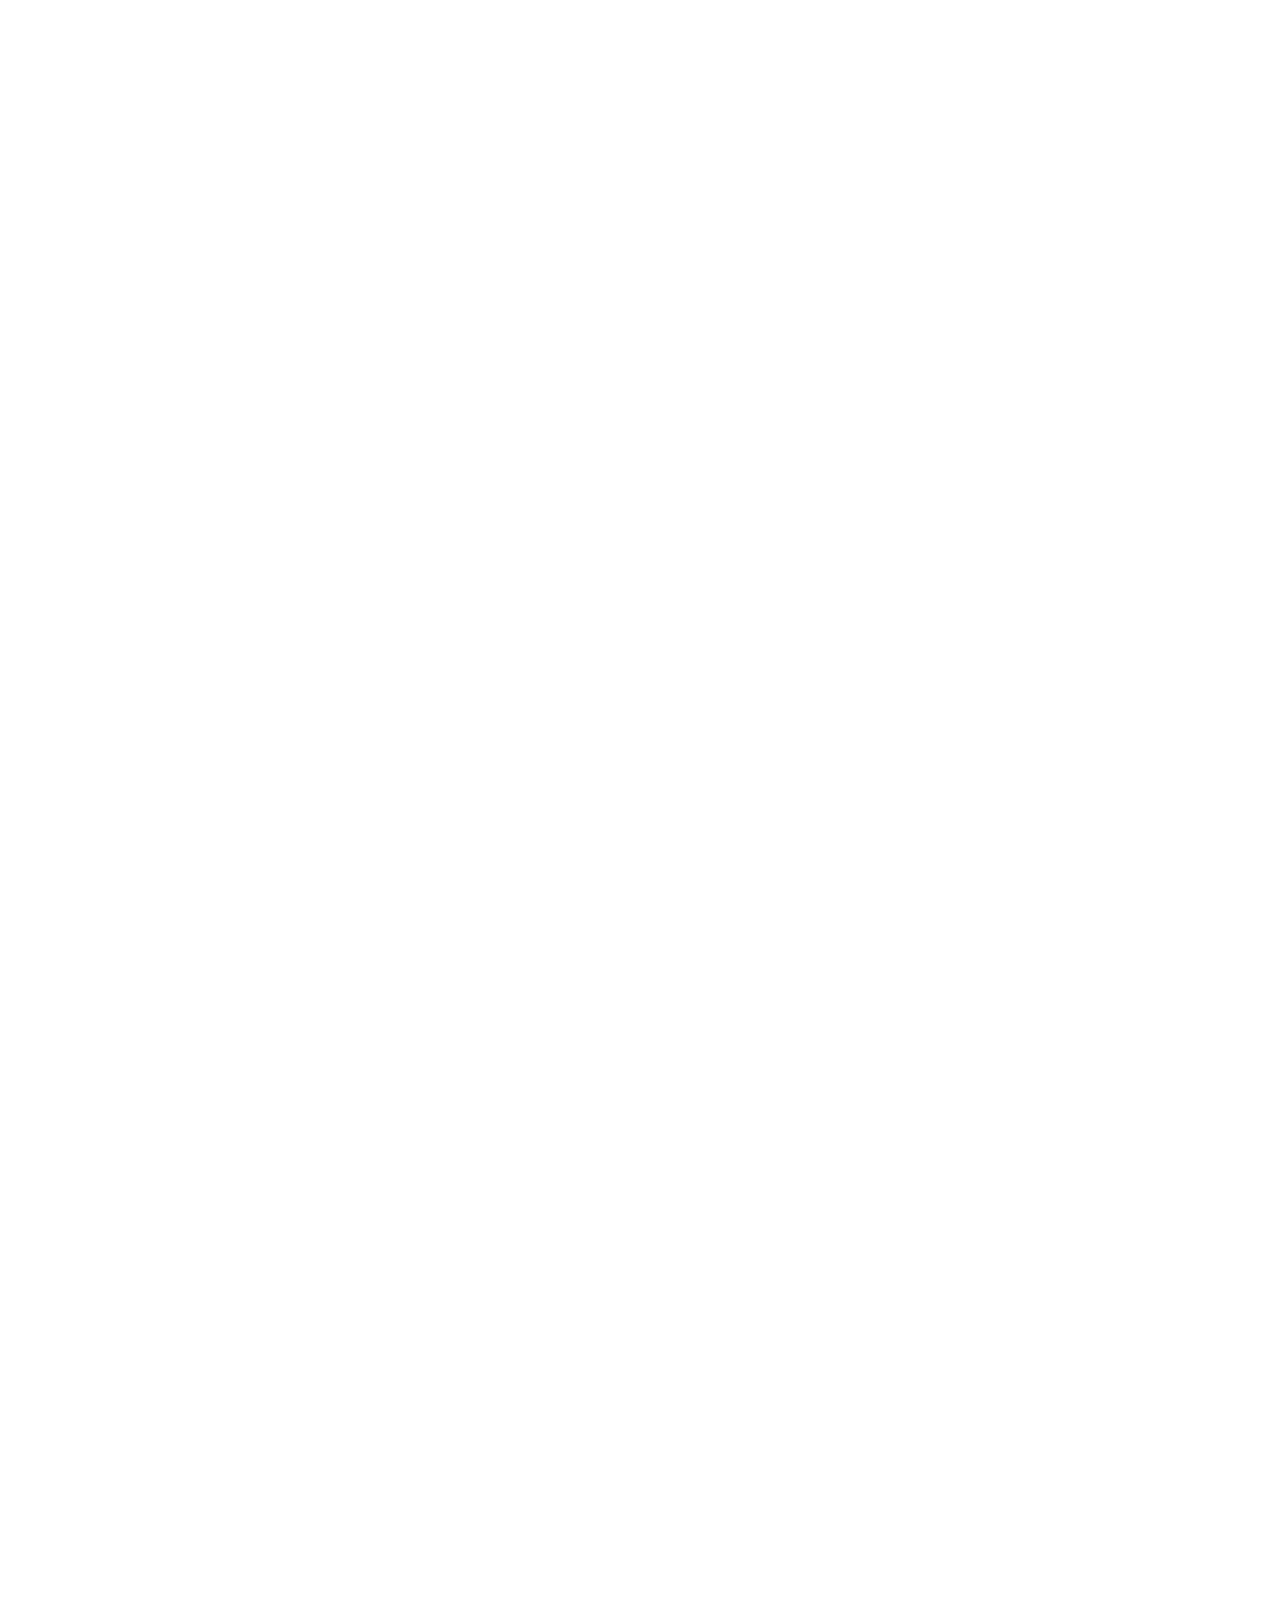
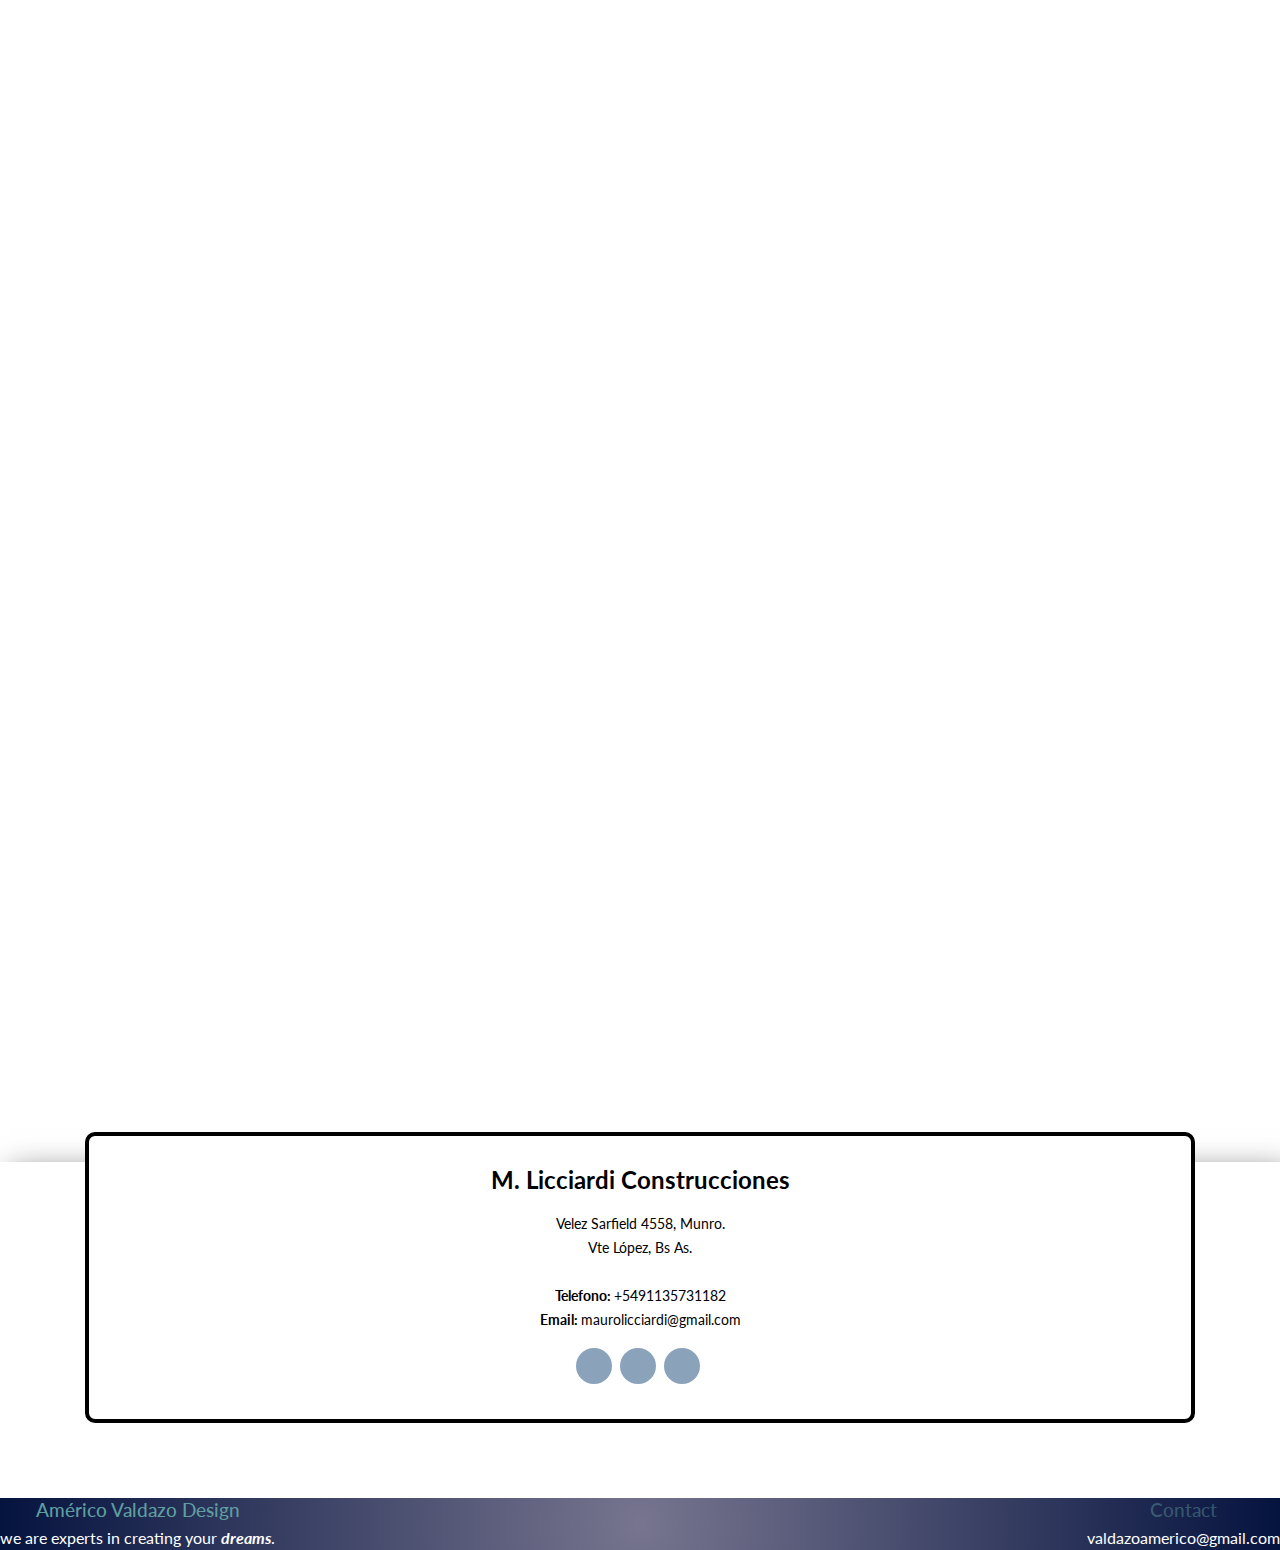
==== commit 83f64d65: "Add files via upload" ====
--- a/index.html
+++ b/index.html
@@ -64,23 +64,23 @@
 </head>
   <body>
       <!-- nav -->
-      <a class="navbar-brand" href="#">WhatsApp<i class="fab fa-whatsapp"></i></a>
+      
       <nav class="navbar navbar-expand-lg navbar-light nav-bg fixed-top py-2" id="mainNav">
         
       
         <div class="logo-container">
         <img class="logo" src="images/m.png" alt=""></div>
-        
+        <a id="app-whatsapp" class="navbar-brand" target="_blanck" href="https://api.whatsapp.com/send?phone=+5491135731182&amp;text=Hola!&nbsp;me&nbsp;pueden&nbsp;ayudar?">WhatsApp <i class="fab fa-whatsapp"></i></a>
         <button class="navbar-toggler navbar-toggler-right" type="button" data-toggle="collapse"data-target="#myNavbar"aria-controls="myNavbar"aria-expanded="false"aria-label="Toggle navigation">
           <span class="navbar-toggler-icon"></span>
         </button>
         <div class="collapse navbar-collapse animate__animated animate__backInDown" id="myNavbar">
           <ul class="navbar-nav ml-auto my-2 my-lg-0">
-            <li class="nav-item"><a class="nav-link actv" href="#">Home</a></li>
-            <li class="nav-item"><a class="nav-link text-dark" href="#">Sobre mí</a></li>
-            <li class="nav-item"><a class="nav-link text-dark" href="#">Servicios</a></li>
+            <li class="nav-item"><a class="nav-link actv" href="index.html">Home</a></li>
+            <li class="nav-item"><a class="nav-link text-dark" href="#sobremi">Sobre mí</a></li>
+            <li class="nav-item"><a class="nav-link text-dark" href="#servicios">Servicios</a></li>
             <li class="nav-item"><a class="nav-link text-dark" href="Gallery/gallery.html">Galería</a></li>
-            <li class="nav-item"><a class="nav-link text-dark" href="#">Presupuesto</a></li>
+            <li class="nav-item"><a class="nav-link text-dark" href="#contact">Contactame</a></li>
           </ul>
         </div>
       
@@ -366,7 +366,7 @@
   <div class="footer-top">
     <div class="container">
       <div class="row">
-        <div class="col-lg-6 col-md-4">
+        <div class="col-12">
           <div class="footer-des">
             <h3>M. Licciardi Construcciones</h3>
            
@@ -392,54 +392,28 @@
       </div>
           </div>
         </div>
-        <div class="col-lg-3 col-md-4 footer-links">
-          <h4 class="d-flex flex-column text-center">About us</h4>
-          <ul>
-            <li class="d-flex flex-column text-center">
-              <a href=""><i class="fas fa-chevron-right"></i>Lorem Ipsum</a>
-            </li>
-            <li class="d-flex flex-column text-center">
-              <a href=""><i class="fas fa-chevron-right"></i>Lorem Ipsum</a>
-            </li>
-            <li class="d-flex flex-column text-center">
-              <a href=""><i class="fas fa-chevron-right"></i>Lorem Ipsum</a>
-            </li>
-            <li class="d-flex flex-column text-center">
-              <a href=""><i class="fas fa-chevron-right"></i>Lorem Ipsum</a>
-            </li>
-            <li class="d-flex flex-column text-center">
-              <a href=""><i class="fas fa-chevron-right"></i>Lorem Ipsum</a>
-            </li>
-            
-          </ul>
-        </div>
-        <div class="col-lg-3 col-md-4 footer-links">
-          <h4 class="d-flex flex-column text-center">Useful links</h4>
-          <ul>
-            <li class="d-flex flex-column text-center">
-              <a href=""><i class="fas fa-chevron-right"></i>Lorem Ipsum</a>
-            </li>
-            <li class="d-flex flex-column text-center">
-              <a href=""><i class="fas fa-chevron-right"></i>Lorem Ipsum</a>
-            </li>
-            <li class="d-flex flex-column text-center">
-              <a href=""><i class="fas fa-chevron-right"></i>Lorem Ipsum</a>
-            </li>
-            <li class="d-flex flex-column text-center">
-              <a href=""><i class="fas fa-chevron-right"></i>Lorem Ipsum</a>
-            </li>
-            <li class="d-flex flex-column text-center">
-              <a href=""><i class="fas fa-chevron-right"></i>Lorem Ipsum</a>
-            </li>
-            
-          </ul>
+       
         </div>
         
       </div>
-    </div>
+    
+</footer class="footer2">
+<footer>
+  <div class="footer_new">
+
+    <div class="footer-brand">
+      <h4  style="color:cadetblue;">Américo Valdazo Design</h4>
+      <p>we are experts in creating your <i style="font-weight: 700;">dreams</i>.</p>
+    </div>
+    
+    <div>
+      <h4 style="color:rgba(95, 158, 160, 0.452);">Contact</h4>
+      
+      <p>
+        <i></i> <a href="mailto:valdazoamerico@gmail.com">valdazoamerico@gmail.com</a></p>
+      
   </div>
 </footer>
-
 
 
 
--- a/main.css
+++ b/main.css
@@ -46,9 +46,8 @@
     margin: 0 5px;
 }
 .navbar-brand{
-    position: absolute;
-    top: 90%;
-    left:90%;
+    /* position: static; */
+    
 }
 .navbar-brand i{
     font-size:2rem;
@@ -613,73 +612,39 @@
     position:relative;
     padding-bottom: 12px;
 }
-.footer .footer-top .footer-links{
-    margin-bottom:30px;
-}
-.footer .footer-top .footer-links ul{
-    list-style: none;
-    padding:0;
-    margin:0;
-}
-.footer .footer-top .footer-links ul i{
-    padding-right:2px;
-    color:#000;
-    font-size:18px;
-    line-height: 1;
-}
-.footer .footer-top .footer-links ul li{
-    padding:10px 0;
-    display:flex;
-    align-items:center;
-
-}
-.footer .footer-top .footer-links ul li:first-child{
-    padding-top:0;
-}
-.footer .footer-top .footer-links ul a{
-    color: #000;
-    transition: 0.3s;
-    display: inline-block;
-    line-height: 1;
-}
-.footer .footer-top .footer-links ul a:hover{
-    color:#053001;
-}
-.footer .footer-top .footer-newsletter form{
-    margin-top:30px;
-    background:#fff;
-    padding: 6px 10px;
+
+/* footer2 */
+.footer2{
+    z-index: 9999;
     position: relative;
-    border-radius: 4px;
-}
-.footer .footer-top .footer-newsletter form input[type="email"]{
-    border:0;
-    padding:4px;
-    width:calc(100% - 110px);
-    outline:none;
-}
-.footer .footer-top .footer-newsletter form input[type="submit"]{
-    position: absolute;
-    top:0;
-    right:0;
     bottom:0;
-    border:0;
-    background:none;
-    font-size:16px;
-    padding: 0 20px;
-    background: #053001;
+}
+.footer_new{
+    display: flex;
+    flex-direction: row;
+    justify-content: space-between;
+    background: rgb(119,117,143);
+background: radial-gradient(circle, rgba(119,117,143,1) 0%, rgba(5,19,63,1) 100%);
+   
+    
+}
+.footer_new h4{
+    text-align: center;
+    margin-bottom: 0.3rem;
+    font-size: 1.2rem;
+}
+.footer_new p{
+    font-size: 1rem;
+    margin-bottom: 0;
     color: #fff;
-    transition: 0.3s;
-    border-top-left-radius: 0;
-    border-bottom-left-radius: 0;
-    border-top-right-radius: 4px;
-    border-bottom-right-radius: 4px;
-}
-.footer .footer-top .footer-newsletter form input[type="submit"]:hover{
-    background: #b3f19b;
-    color: #053001;
-
-}
+}
+.footer_new a{
+    color: #fff;
+    text-decoration: none;
+}
+
+
+
 @media(max-width:767px){
     .container-sobremi{
         flex-direction: column;
@@ -706,4 +671,18 @@
     .tabs .tab-content p{
         font-size: 1rem;
     }
-}
+    .footer_new{
+        flex-direction: column;
+    }
+    .footer_new p{
+        text-align: center;
+        font-size: 0.8rem;
+    }
+    .footer_new h4{
+        margin-bottom: -5px;
+        font-size: 1rem;
+    }
+    .footer-brand{
+        margin-bottom: 5px;
+    }
+}
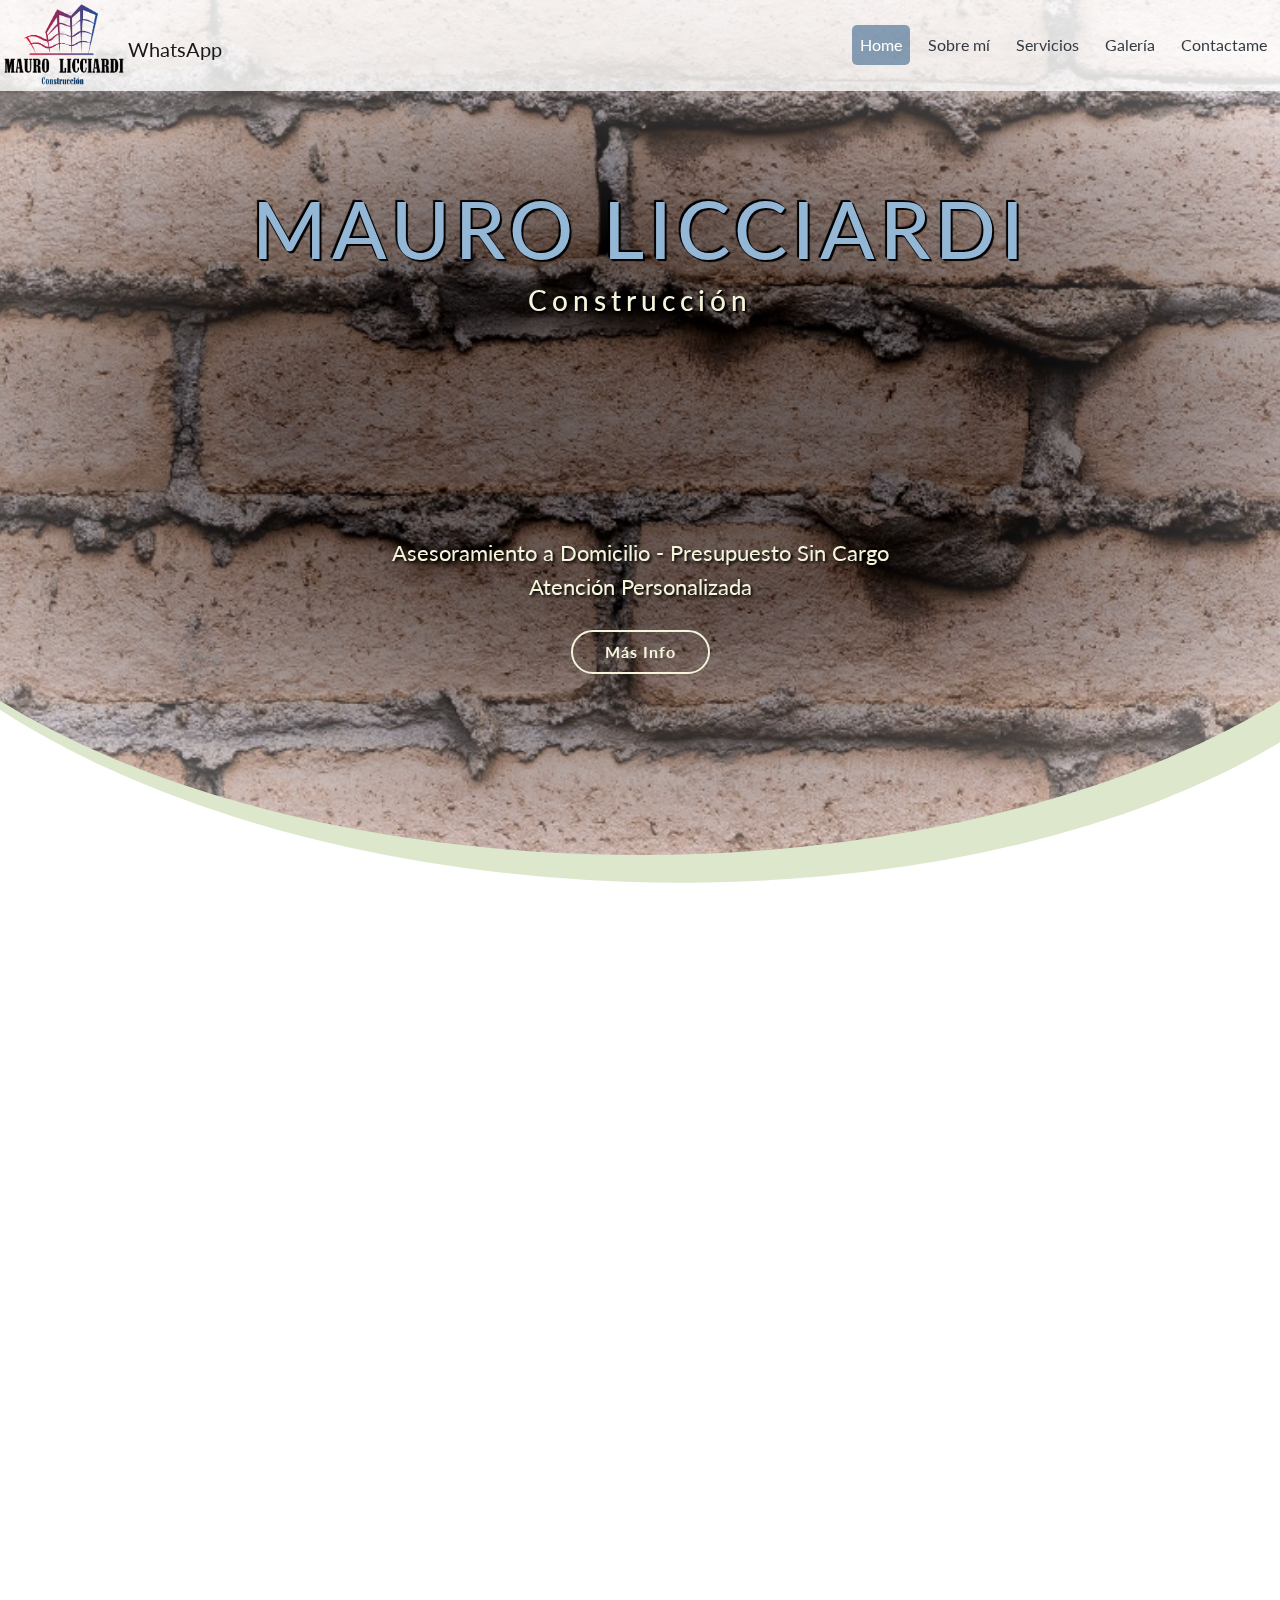
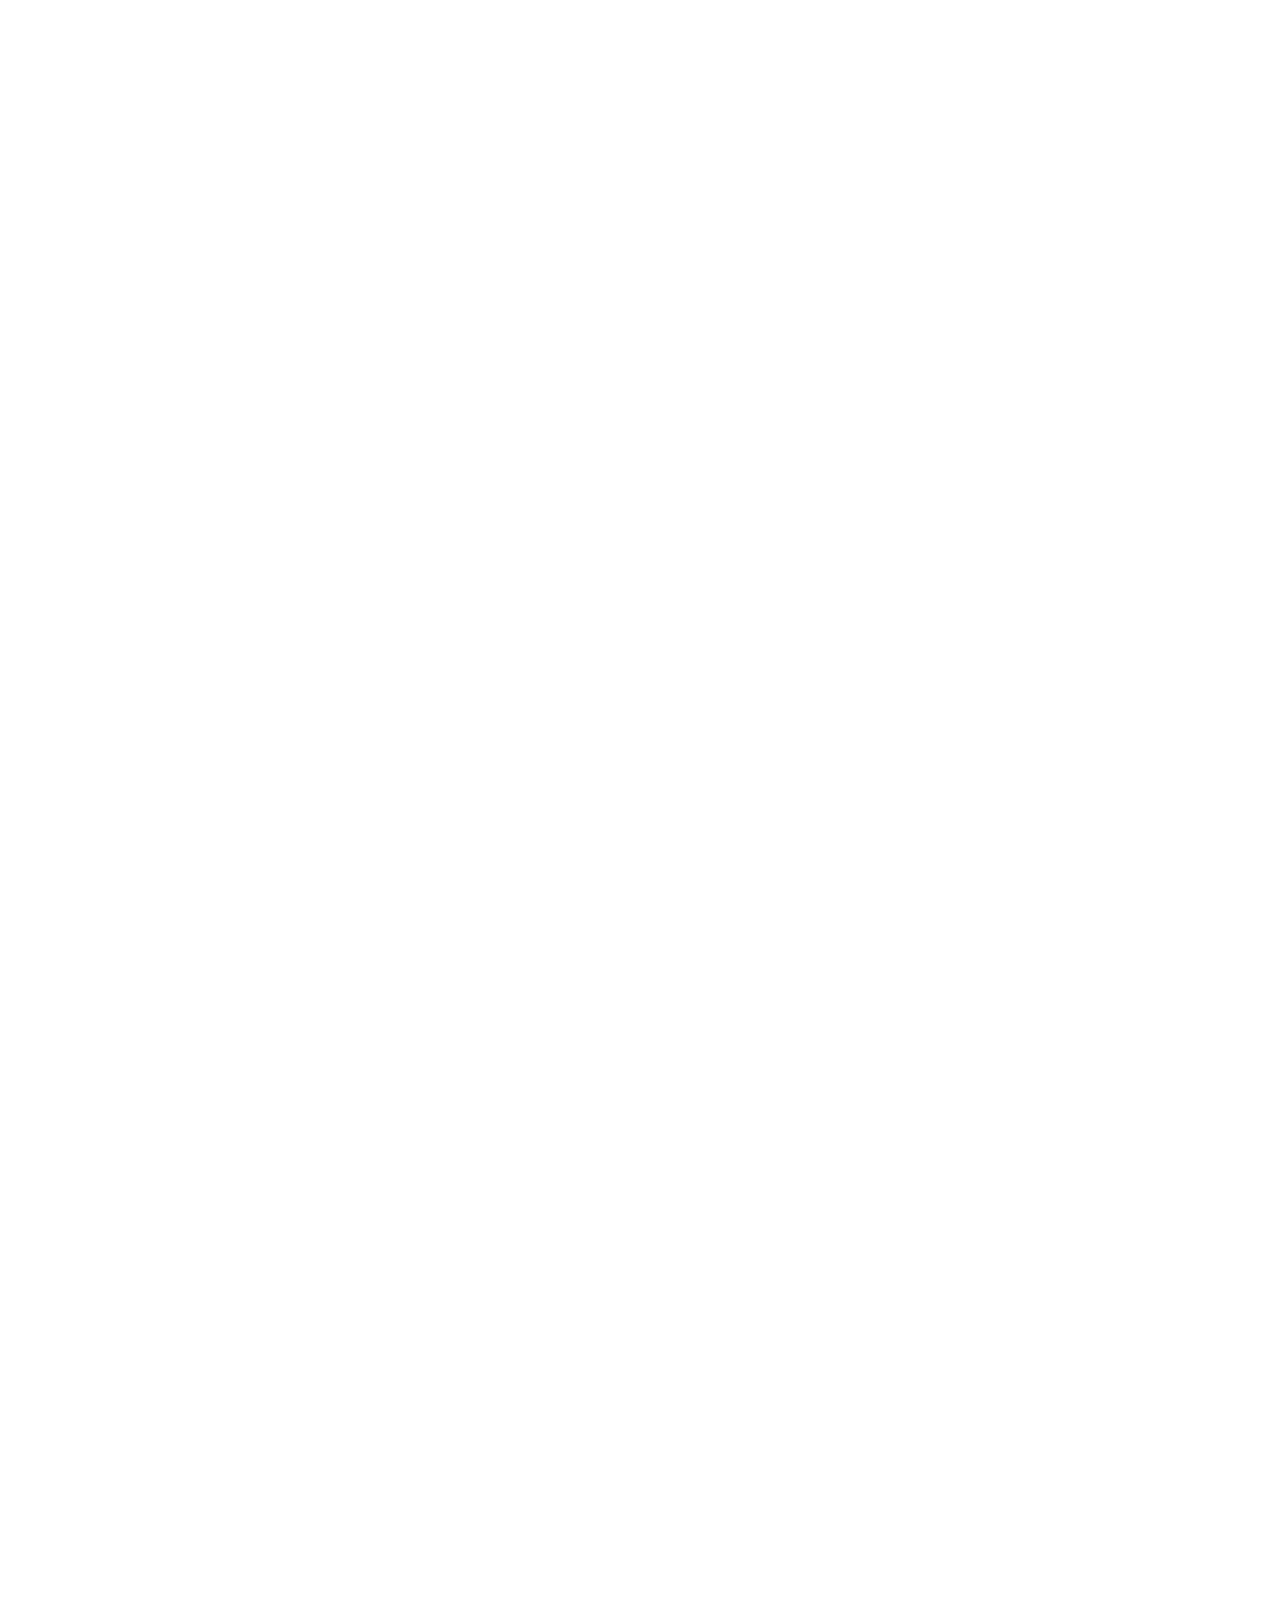
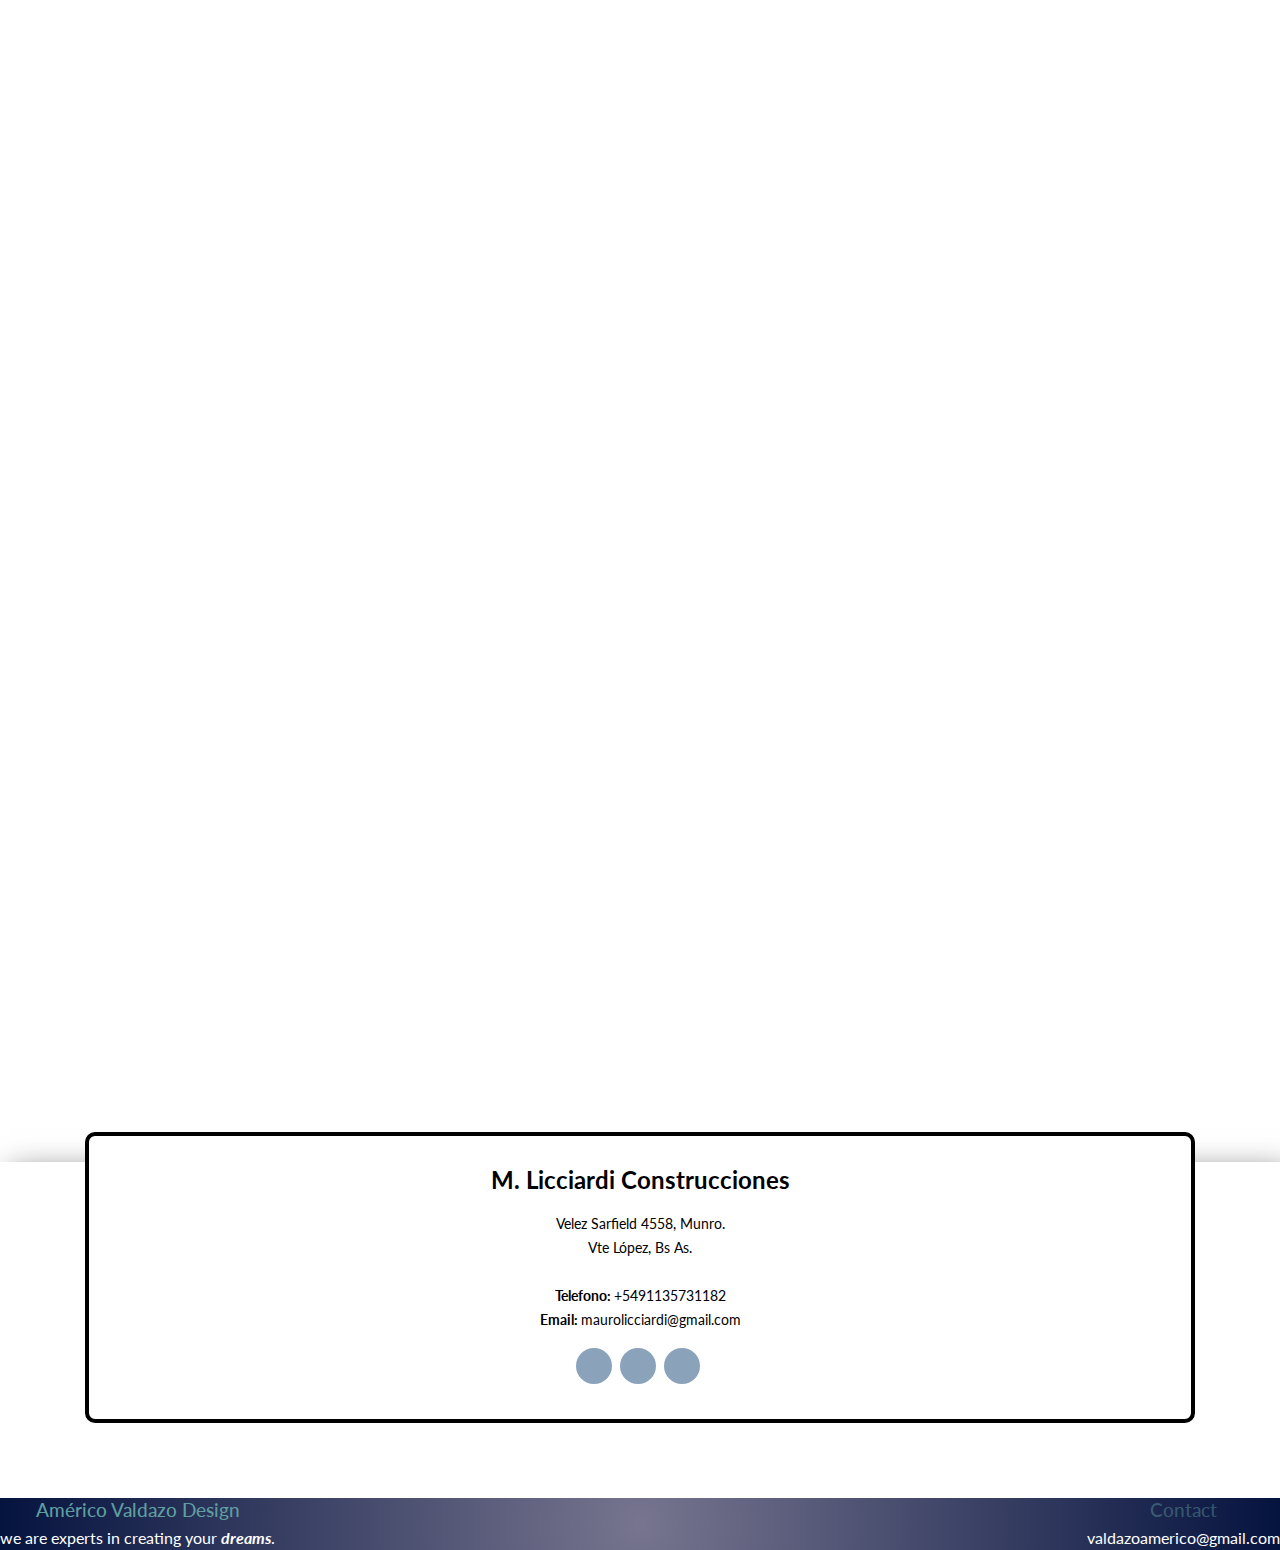
==== commit 8b585645: "Add files via upload" ====
--- a/index.html
+++ b/index.html
@@ -103,7 +103,7 @@
                 Asesoramiento a Domicilio - Presupuesto Sin Cargo<br>
                 Atención Personalizada<br>
                </p>
-              <a href="#"class="btn hero-btn animate__animated animate__backInUp">
+              <a href="#sobremi"class="btn hero-btn animate__animated animate__backInUp">
                 Más Info
               </a>
             </div>
@@ -119,7 +119,7 @@
                 Albañilería - Pintura - Electricidad<br>
                 Sanitarios - Plomería<br>
               </p>
-              <a href="#"class="btn hero-btn  animate__animated animate__backInUp">
+              <a href="#trabajos"class="btn hero-btn  animate__animated animate__backInUp">
                 Más Info
               </a>
             </div>
@@ -135,7 +135,7 @@
                 Impermeabilización - Techos - Terrazas<br>
                 Frentes - Pisos<br>
                 </p>
-              <a href="#"class="btn hero-btn  animate__animated animate__backInUp">
+              <a href="#sobremi"class="btn hero-btn  animate__animated animate__backInUp">
                 Más Info
               </a>
             </div>
@@ -153,7 +153,7 @@
 
         </div>
       </section>
-      <div class="intro">
+      <!-- <div class="intro">
         <div class="intro-text">
             <h1 class="hide">
                 <span class="text">Construcción</span>
@@ -179,7 +179,7 @@
             <span class="text" style="color:rgb(182, 87, 182);">Plomería</span>
         </h1>
         </div>
-    </div>
+    </div> -->
     
 
       <!-- Quine soy? -->
@@ -189,9 +189,9 @@
           <div class="sobremi-texto">
       
       <p class="text-center">Me llamo Mauro. Soy <strong>maestro mayor de obras</strong>. Trabajo en la zona norte del <strong>Gran Buenos Aires</strong>, en el partido de <strong>Vicente López</strong> y alrededores.</p><p class="text-center">Hago <strong>albañilería</strong> en general, incluyendo pequeños trabajos de pocos metros cuadrados. Doy <strong>asesoramiento</strong> a aquellas personas que cuentan con un espacio y quieren aprovecharlo de la mejor manera a la hora de construir.</p><p class="text-center"> Soy especializado en todas las ramas de la <strong>construccion</strong>: electricidad, plomeria, albañileria, durlock, techos, pintura, ceramicos, porcelanatos, demoliciones.</p><p class="text-center">Tengo una amplia <strong>experiencia de trabajo</strong>, me dedico a la construccion hace más de <strong>15 años</strong>. Me apasiona mi trabajo y satisfacer a los clientes ayudando y solucionando responsablemente sus necesidades. </p>
-      <p><a  href="#"><i class="fab fa-facebook"></i></a>
-        <a  href="#"><i class="fab fa-instagram"></i></a>
-        <a  href="#"><i class="far fa-envelope"></i></a>
+      <p><a  href="https://www.facebook.com/licciardimauro"><i class="fab fa-facebook"></i></a>
+        <a  href="https://www.instagram.com/maurolicciardi/"><i class="fab fa-instagram"></i></a>
+        <a  href="mailto:mauro.licciardi@gmail.com"><i class="far fa-envelope"></i></a>
       </p>
      
       </div>
@@ -380,13 +380,13 @@
         </strong>
       maurolicciardi@gmail.com<br></p>
       <div class="social-links mt-3">
-        <a href="" class=""><i class="fab fa-facebook">
+        <a href="https://www.facebook.com/licciardimauro" class=""><i class="fab fa-facebook">
 
         </i></a>
-        <a href="" class=""><i class="fab fa-instagram">
+        <a href="https://www.instagram.com/maurolicciardi/" class=""><i class="fab fa-instagram">
           
         </i></a>
-        <a href="" class=""><i class="far fa-envelope"></i></a>
+        <a href="mailto:maurolicciardi@gmail.com" class=""><i class="far fa-envelope"></i></a>
           
         
       </div>
--- a/main.css
+++ b/main.css
@@ -402,11 +402,11 @@
 }
 
 .about1{
-    background-image: url('images/wall.jpg');
+    background-image: url('images/ladrillos.jpg');
     background-size: cover;
 }
 .about2{
-    background-image: url('images/about-2.jpg');
+    background-image: url('images/pintor.jpg');
     /* background-size: cover; */
     filter: sepia(0.3);
 }
@@ -416,12 +416,13 @@
     filter: sepia(0.3);
 }
 .about4{
-    background-image: url('images/techo.jpg');
+    background-image: url('images/techo.jpeg');
     filter: sepia(0.3);
     background-size: cover;
+    /* background-repeat:no-repeat; */
 }
 .about5{
-    background-image: url('images/plomeria.jpg');
+    background-image: url('images/plomeria.jpeg');
     background-size: cover;
 }
 
